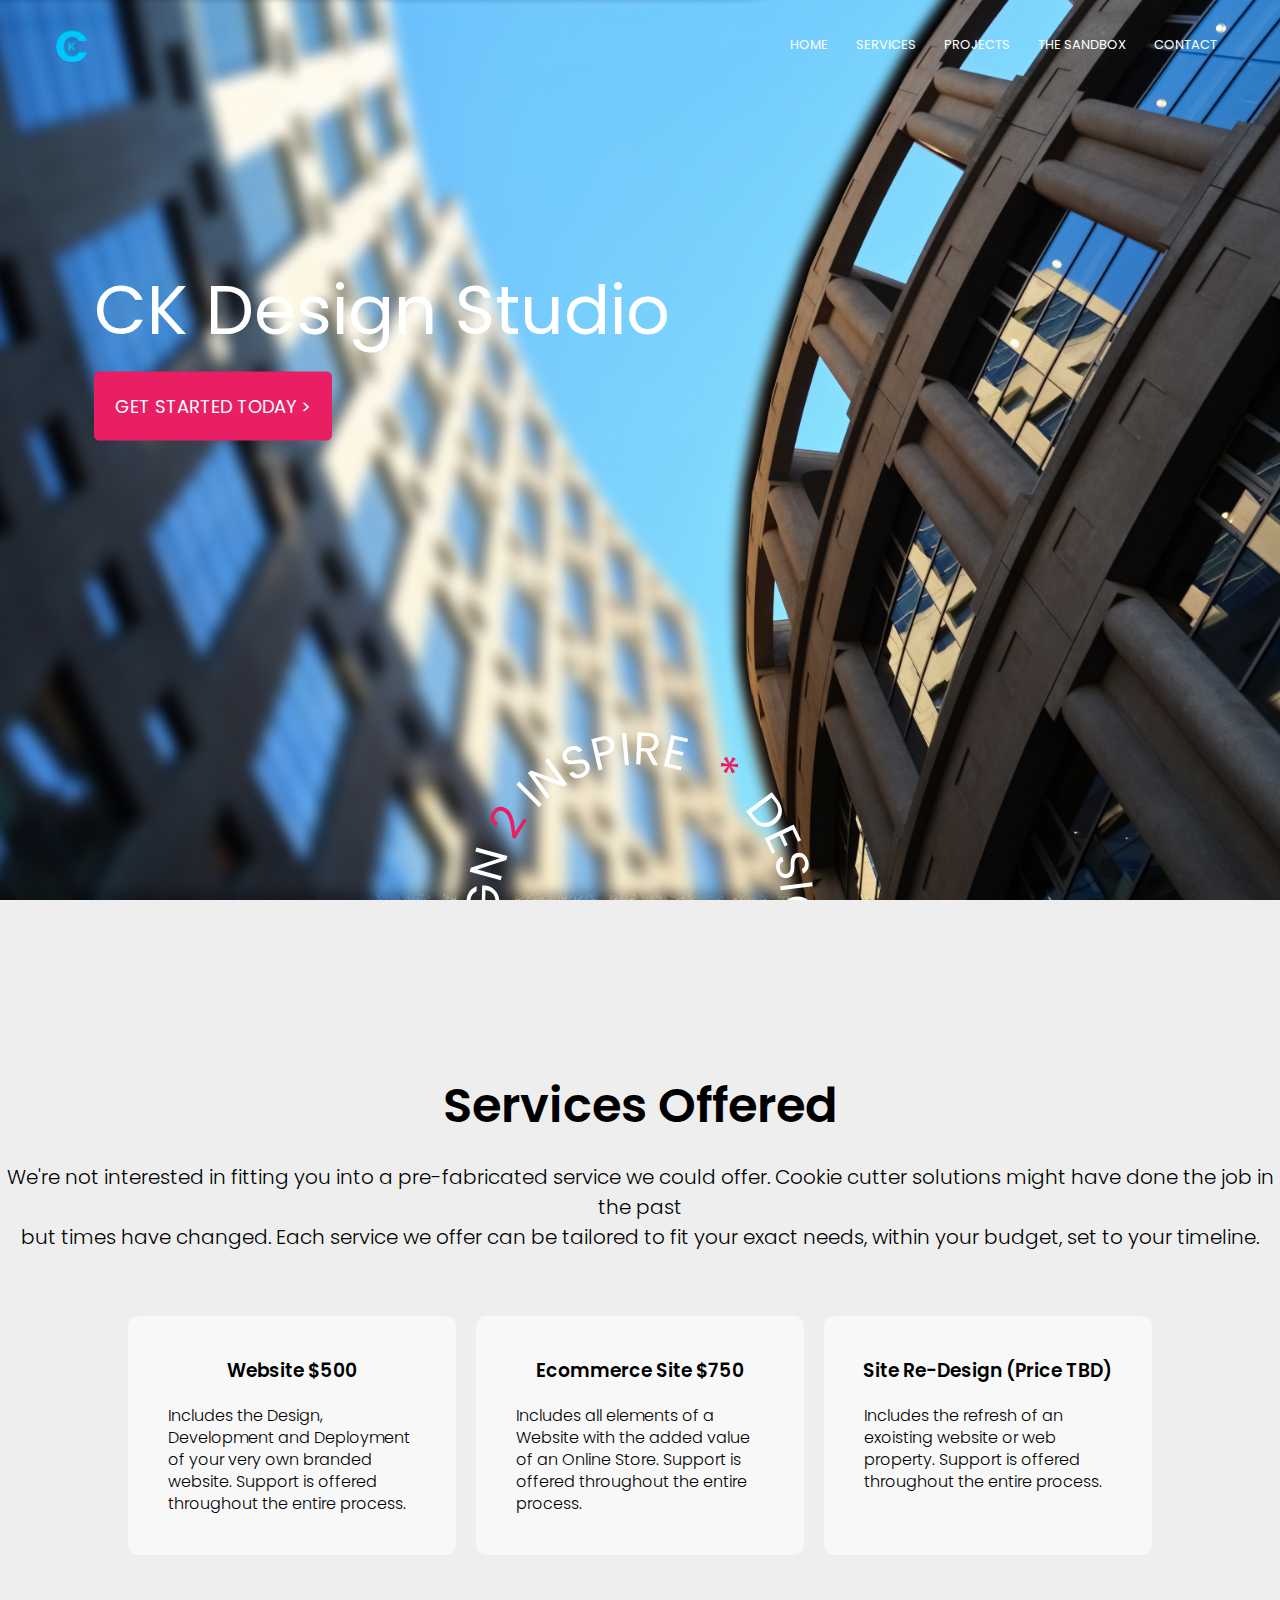
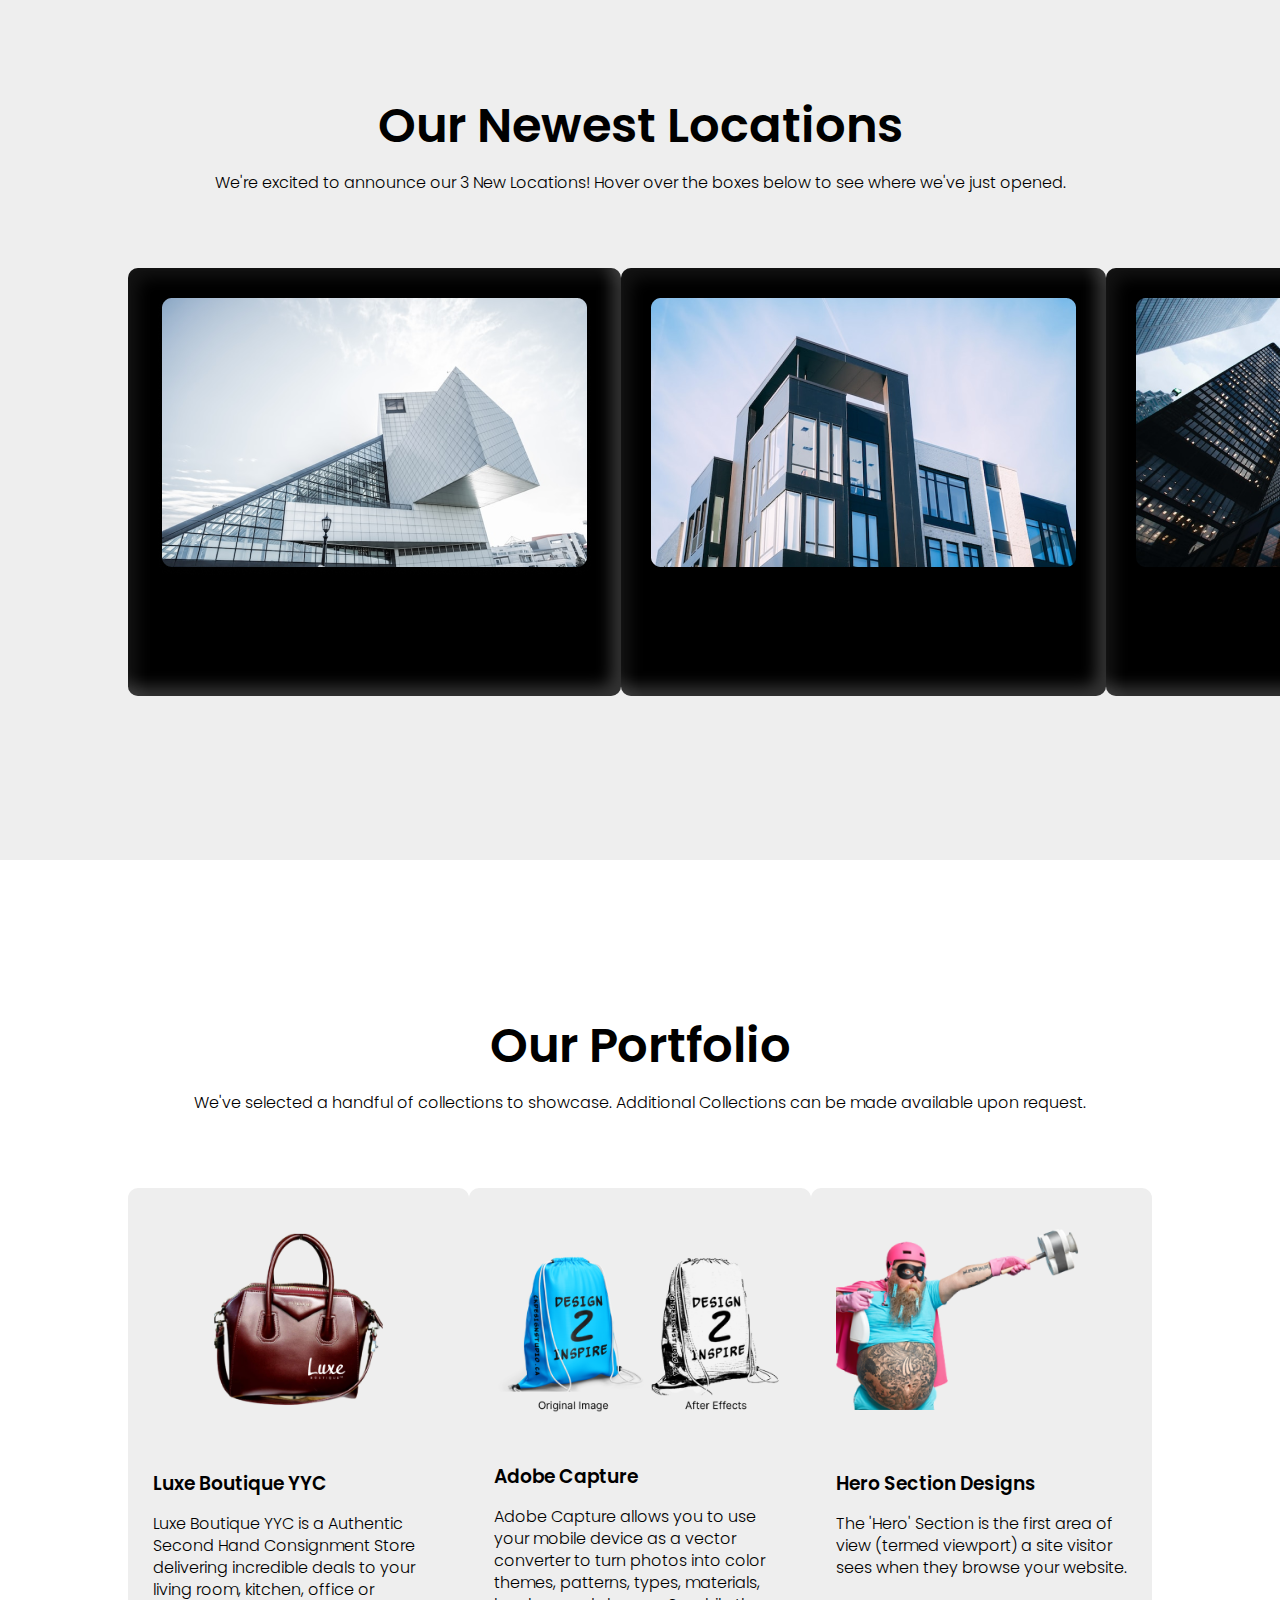
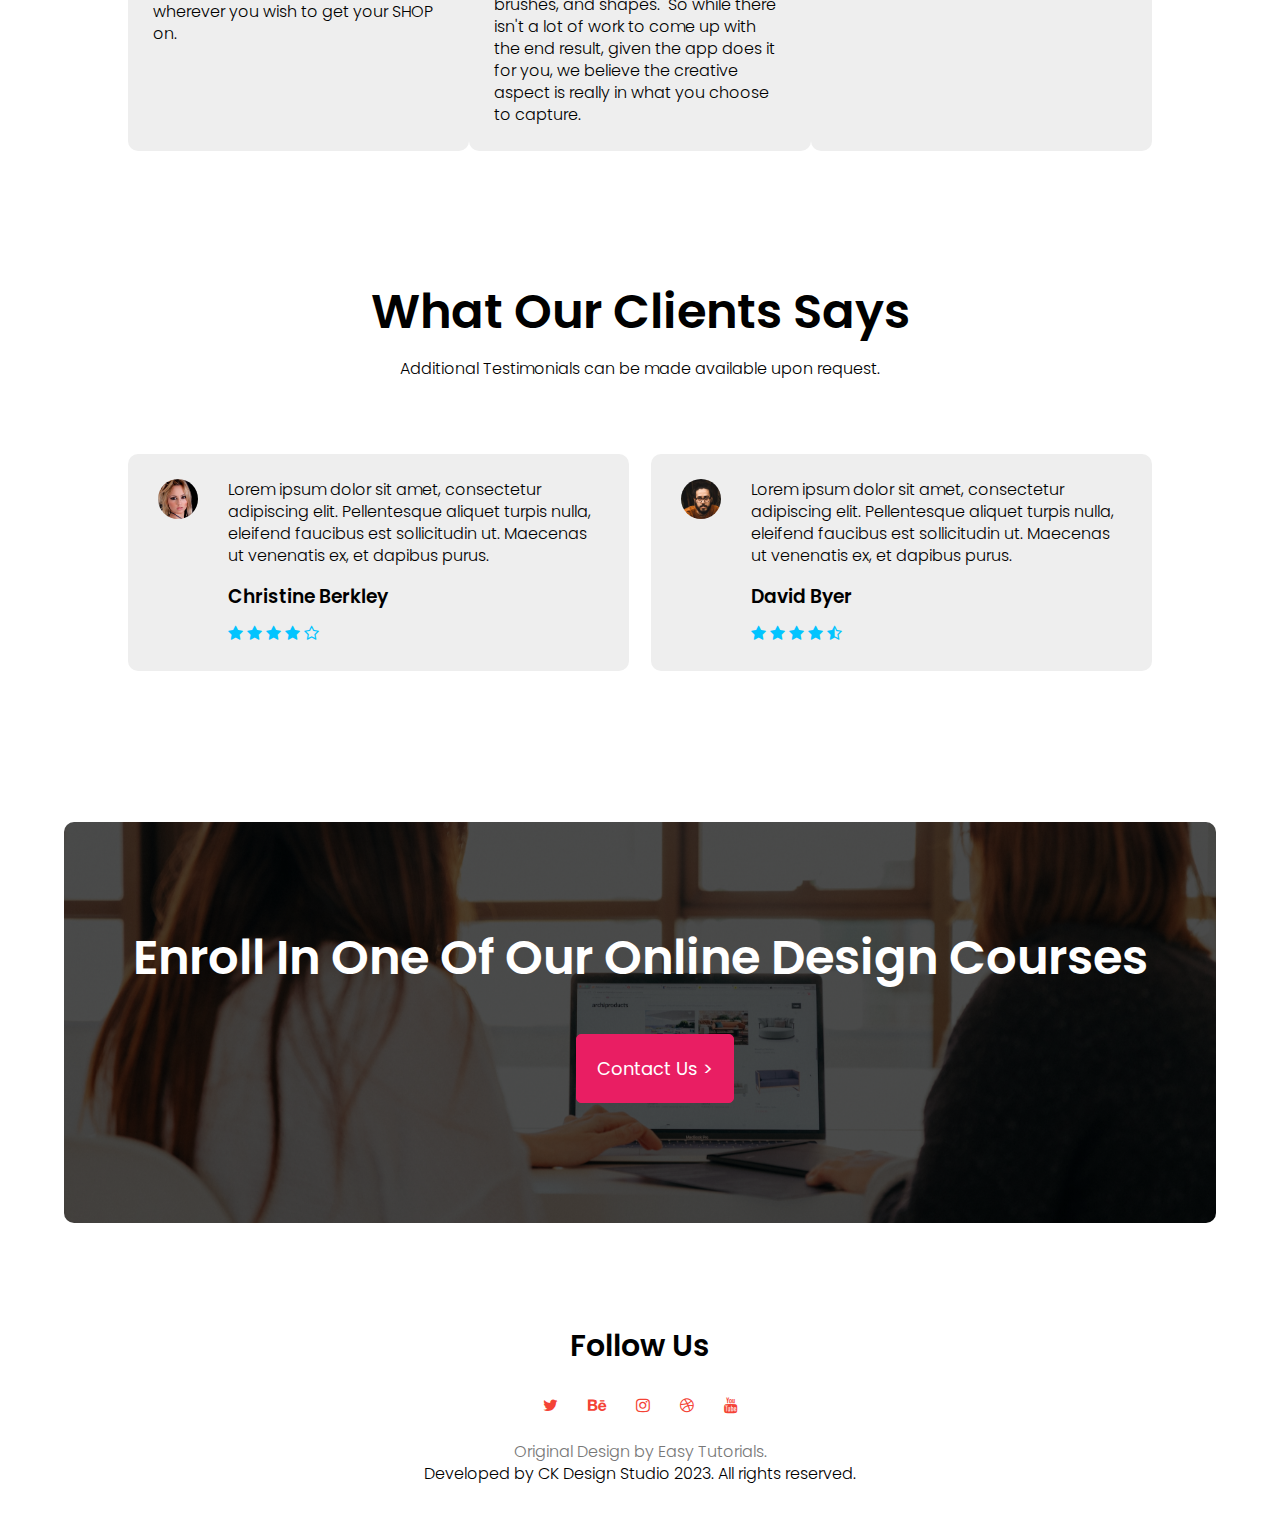
==== index.html @ 7d813d4f "Further spacing issues addressed." ====
﻿<html>
<head>
<meta name="viewport" content="width=device-width, initial-scale=1.0">
<title>Website Design & Development - CK Design Studio</title>
<link rel="stylesheet" href="css/style.css">
<link href="https://fonts.googleapis.com/css?family=Poppins:100,200,300,400,600,700&display=swap" rel="stylesheet">
<link rel="stylesheet" href="https://stackpath.bootstrapcdn.com/font-awesome/4.7.0/css/font-awesome.min.css"> 
</head>
<body>
    <section class="header">

        <nav>
            <a href="index.html"><img src="images/logoblue.png"></a>
            <div class="nav-links" id="navLinks">
                <i class="fa fa-close" onclick="hideMenu()"></i>
                <ul>
                    <li><a href="index.html">HOME</a></li>
                    <li><a href="services.html">SERVICES</a></li>
                    <li><a href="course.html">PROJECTS</a></li>
                    <li><a href="blog.html">THE SANDBOX</a></li>
                    <li><a href="contact.html">CONTACT</a></li>
                </ul>
            </div>
            <i class="fa fa-bars" onclick="showMenu()"></i>
        </nav>

        <div class="text-box">
            <h1>CK Design Studio</h1>
            <a href="services.html" class="hero-btn">GET STARTED TODAY ></a>
        </div>

        <div class="circular-text">
            <img src="images/design2inspire.svg" class="loading">
        </div>
    </section>

    <!---------- course ----------->

    <section class="course">
        <p><h1>Services Offered</h1></p>
        <h4>We're not interested in fitting you into a pre-fabricated service we could offer. Cookie cutter solutions might have done the job in the past<br /> but times have changed.  Each service we offer can be tailored to fit your exact needs, within your budget, set to your timeline.</h4>
            <div class="row">
                <div class="course-col">
                    <h3>Website $500</h3>
                    <p>Includes the Design, Development and Deployment of your very own branded website.  Support is offered throughout the entire process.</p>
                </div>
                <div class="course-col">
                    <h3>Ecommerce Site $750</h3>
                    <p>Includes all elements of a Website with the added value of an Online Store.  Support is offered throughout the entire process.</p>
                </div>
                <div class="course-col">
                    <h3>Site Re-Design (Price TBD)</h3>
                    <p>Includes the refresh of an exoisting website or web property.  Support is offered throughout the entire process.</p>
                </div>
            </div>
</section>

    <!---------- campus ---------->

    <section class="campus">
        <h1>Our Newest Locations</h1>
        <p>We're excited to announce our 3 New Locations! Hover over the boxes below to see where we've just opened.</p>
        <div class="row">
            <div class="campus-col">
                <img src="images/bg_campus.png">
                <h3>Houston</h3>
                <p>Information package available upon request.</p>
            </div>
            <div class="campus-col">
                <img src="images/bg_campus2.png">
                <h3>New York</h3>
                <p>Information package available upon request.</p>
            </div>
            <div class="campus-col">
                <img src="images/bg_campus3.png">
                <h3>Chicago</h3>
                <p>Information package available upon request.</p>
            </div>
        </div>
    </section>

    <!---------- Facilities ---------->

    <section class="facility">
        <h1>Our Portfolio</h1>
        <p>We've selected a handful of collections to showcase. Additional Collections can be made available upon request.</p>
        <div class="row">
            <div class="facility-col">
                <img src="images/luxe_boutique.png">
                <h3>Luxe Boutique YYC</h3>
                <p>​​​​​​​​Luxe Boutique YYC is a Authentic Second Hand Consignment Store delivering incredible deals to your living room, kitchen, office or wherever you wish to get your SHOP on.</p>
            </div>
            <div class="facility-col">
                <img src="images/a_capture.png">
                <h3>Adobe Capture</h3>
                <p>Adobe Capture allows you to use your mobile device as a vector converter to turn photos into color themes, patterns, types, materials, brushes, and shapes.  So while there isn't a lot of work to come up with the end result, given the app does it for you, we believe the creative aspect is really in what you choose to capture.</p>
            </div>
            <div class="facility-col">
                <img src="images/hero_designs.png">
                <h3>Hero Section Designs</h3>
                <p>The 'Hero' Section is the first area of view (termed viewport) a site visitor sees when they browse your website.</p>
            </div>
        </div>
    </section>


    <!---------- testimonials ---------->

    <section class="testimonials">
        <h1>What Our Clients Says</h1>
        <p>Additional Testimonials can be made available upon request.</p>
        <div class="row">
            <div class="testimonial-col">
                <img src="images/user1.jpg">
                <div>
                    <p>Lorem ipsum dolor sit amet, consectetur adipiscing elit. Pellentesque aliquet turpis nulla, eleifend faucibus est sollicitudin ut. Maecenas ut venenatis ex, et dapibus purus.</p>
                    <h3>Christine Berkley</h3>
                    <i class="fa fa-star"></i>
                    <i class="fa fa-star"></i>
                    <i class="fa fa-star"></i>
                    <i class="fa fa-star"></i>
                    <i class="fa fa-star-o"></i>
                </div>
            </div>
            <div class="testimonial-col">
                <img src="images/user2.jpg">
                <div>
                    <p>Lorem ipsum dolor sit amet, consectetur adipiscing elit. Pellentesque aliquet turpis nulla, eleifend faucibus est sollicitudin ut. Maecenas ut venenatis ex, et dapibus purus.</p>
                    <h3>David Byer</h3>
                    <i class="fa fa-star"></i>
                    <i class="fa fa-star"></i>
                    <i class="fa fa-star"></i>
                    <i class="fa fa-star"></i>
                    <i class="fa fa-star-half-o"></i>
                </div>
            </div>

        </div>
    </section>

    <!------ Call To Action ------>

    <section class="cta">

        <h1>Enroll In One Of Our Online Design Courses</h1>
        <a href="contact.html" class="hero-btn">Contact Us ></a>

    </section>

    <!-------- footer ---------->

    <section class="footer">
        <h3>Follow Us</h3>        
        <div class="icons">
            <a href="https://twitter.com/CKDesignStudio1"<i class="fa fa-twitter"></i></a>
            <a href="https://www.behance.net/ckdesignstudio"<i class="fa fa-behance"></i></a>
            <a href="https://www.instagram.com/ckdesignstudio6/"<i class="fa fa-instagram"></i></a>
            <a href="https://dribbble.com/ckdesignstudio"<i class="fa fa-dribbble"></i></a>
            <a href="https://www.youtube.com/channel/UCMlxFT2pnmruLQmcMQd4_GA"<i class="fa fa-youtube"></i></a>
        </div>
        <p><a href="https://www.youtube.com/c/EasyTutorialsVideo?sub_confirmation=1" class="footer-link">Original Design by Easy Tutorials.</a><br />Developed by CK Design Studio 2023.  All rights reserved.</p>
    </section>


    <!----JavaScript for toggle menu---->
    <script>
        var navLinks = document.getElementById("navLinks");

        function showMenu() {
            navLinks.style.right = "0";
        }

        function hideMenu() {
            navLinks.style.right = "-200px";
        }
    </script>

</body>
</html>
---- css/style.css ----
* {
    margin: 0;
    padding: 0;
    font-family: 'Poppins', sans-serif;\
}
.header {
    min-height: 100vh;
    width: 100%;
    background-image: url(../images/bg_home.png);
    background-position: center;
    background-size: cover;
    position: relative;
    overflow: hidden;
}


nav {
    display: flex;
    padding: 2% 4%;
    justify-content: space-between;
    align-items: center;
}
    nav img {
        width: 135px;
        cursor: pointer;
    }


.nav-links {
    flex: 1;
    text-align: right;
}
    .nav-links ul li {
        list-style: none;
        display: inline-block;
        padding: 8px 12px;
        position: relative;
        
    }
        .nav-links ul li a {
            color: #fff;
            text-decoration: none;
            font-size: 13px;
            
        }
        .nav-links ul li::after {
            content: '';
            width: 0%;
            height: 2px;
            background: #e91e63;
            display: block;
            margin: auto;
            transition: .5s;
            
        }

.nav-links ul li:hover::after{
    width: 100%;
}
nav .fa{
    display: none;
}

.text-box {
    width: 90%;
    color: #fff;
    position: absolute;
    top: 40%;
    left: 50%;
    transform: translate(-50%, -50%);
    text-align: left;
}
    .text-box h1 {
        font-size: 68px;
        margin: 0 0 10px 30px;
        font-weight: 400;
    }
.text-box p{
    margin: 20px 0 20px;
    font-size: 14px;
    color: #fff;
}
.circular-text {
    width: 60%;
    position: absolute;
    top: 100%;
    left: 50%;
    transform: translate(-50%, -50%);
    text-align: center;
    
}
    .circular-text .loading {
        width: 50%;
        height: auto;
        animation: rotate 3s infinite linear;
        animation-duration: 12s;
    }
@keyframes rotate {
    from {
        transform: rotate(0deg);
    }

    to {
        transform: rotate(359deg);
    }
}
.hero-btn {
    display: inline-block;
    text-decoration: none;
    color: #fff;
    border: 1px solid #e91e63;
    padding: 20px 20px;
    font-size: 18px;
    background: #e91e63;
    border-radius: 5px;
    position: relative;
    cursor: pointer;
    transition: 1s;
    margin: 0 0 20px 30px;
}

    .hero-btn:hover {
        border: 1px solid #fff;
        background: transparent;
    }


@media(max-width: 700px){
    .nav-links ul li
    {
        display: block;
    }
    .nav-links {
        position: absolute;
        background: #e91e63;
        height: 100vh;
        width: 200px;
        top: 0;
        right: -200px;
        text-align: left;
        transition: 0.5s;
        z-index: 3;
    }
    .nav-links ul{
        padding: 30px;
    }
    nav .fa{
        display: block;
        color: #fff;
        margin: 20px;
        font-size: 22px;
        cursor: pointer; 
    }
    .text-box{
        width: 80%;
    }
    .text-box h1 {
        font-size: 32px;
        margin: 0 0 20px 0;
    }
    .hero-btn {
        padding: 15px 15px;
        font-size: 14px;
        margin: 0 0 0 0;
    }
    .circular-text {
        width: 100%;
        position: absolute;
        top: 100%;
        left: 50%;
        transform: translate(-50%, -50%);
        text-align: center;
    }

        .circular-text .loading {
            width: 80%;
            height: auto;
            animation: rotate 3s infinite linear;
            animation-duration: 12s;
        }
}



/*---------- projects --------*/

.course {
    width: 100%;
    margin: auto;
    text-align: center;
    padding-top: 150px;
    padding-bottom: 10px;
    background: #eeeeee;
}
h1{
    font-size: 48px;
    font-weight: 600;
}
h4 {
    font-size: 20px;
    font-weight: 300;
}

p{
    font-size: 16px;
    font-weight: 300;
    line-height: 22px;
    padding: 10px;
}
.row{
    margin: 5% 10% 5% 10%;
    display: flex;
    justify-content: space-between;  
}

.course-col {
    flex-basis: 32%;
    background-image: url(../images/bg_courses.png);
    border-radius: 10px;
    margin-bottom: 5%;
    padding: 30px;
    box-sizing: border-box;
    /*box-shadow: inset -10px -10px 15px rgba(255, 255, 255, 0.70), inset 10px 10px 15px rgba(70, 70, 70, 0.25);*/
    transition: .50s;
    text-align: left;
}
h3 {
    text-align: center;
    font-weight: 600;
    margin: 10px 0;
}
.course-col:hover {
    background-image: url(../images/bg_courses2.png);
    box-shadow: inset -10px -10px 15px rgba(255, 255, 255, 0.90), inset 10px 10px 15px rgba(70, 70, 70, 0.50);
}

@media (max-width:700px){
    .row{
        flex-direction: column;
    }
    h1 {
        font-size: 28px;
    }

    h4 {
        font-size: 16px;
        margin: 20px 30px 30px 30px;
        text-align: left;

    }
    p {
        font-size: 14px;
        padding: 10px;
    }

    .row {
        margin: 5% 5% 5% 5%;
    }
} 

/*---------------- campus ----------------*/

.campus {
    width: 100%;
    margin: auto;
    text-align: center;
    padding-top: 10px;
    padding-bottom: 50px;
    background: #eeeeee;
}
.campus-col {
    flex-basis: 30%;
    background-image: url(../images/bg_black.png);
    border-radius: 10px;
    margin-bottom: 50px;
    padding: 30px;
    box-sizing: border-box;
    box-shadow: inset -10px -10px 15px rgba(255, 255, 255, 0.20), inset 10px 10px 15px rgba(70, 70, 70, 0.25);
    transition: .50s;
    text-align: left;
}
    .campus-col:hover {
        background-image: url(../images/bg_campushover.png);
        box-shadow: inset -10px -10px 15px rgba(255, 255, 255, 0.90), inset 10px 10px 15px rgba(70, 70, 70, 0.50);
    }
/*@media(max-width:700px) {
    .campus-col img {
        margin-left: 0px;
        margin-right: 15px;
    }
}*/
/*-------------- Facilities ----------------*/

.facility{
    width: 100%;
    margin: auto;
    text-align: center;
    padding-top: 150px;
}
.facility-col {
    flex-basis: 29%;
    border-radius: 10px;
    margin-bottom: 5%;
    text-align: left;
    background: #eeeeee;
    padding: 25px;
    cursor: pointer;
}
    .facility-col:hover {
        background-image: url(../images/bg_facilityhover.png);
        box-shadow: inset -10px -10px 15px rgba(70, 70, 70, 0.10), inset 10px 10px 15px rgba(70, 70, 70, 0.50);
    }
.facility-col img{
    width: 100%;
    border-radius: 10px;
}
.facility-col p{
    padding: 0;
}
.facility-col h3{
    margin-top: 16px;
    margin-bottom: 15px;
    text-align: left;
}

/*---------------- testimonials ------------------*/

.testimonials{
    width: 100%;
    margin: auto;
    padding-top: 10px;
    text-align: center;
}

.testimonial-col {
    flex-basis: 44%;
    border-radius: 10px;
    margin-bottom: 5%;
    text-align: left;
    background: #eeeeee;
    padding: 25px;
    cursor: pointer;
    display: flex;
}
.testimonial-col:hover {
    background-image: url(../images/bg_courses2.png);
    box-shadow: inset -10px -10px 15px rgba(70, 70, 70, 0.10), inset 10px 10px 15px rgba(70, 70, 70, 0.50);
}
.testimonial-col img{
    height: 40px;
    margin-left: 5px;
    margin-right: 30px;
    border-radius: 50%;
}
.testimonial-col p{
    padding: 0;
}
.testimonial-col h3{
    margin-top: 15px;
    text-align: left;
}
    .testimonial-col .fa {
        color: #01C4FF;
    }

@media(max-width:700px){
    .testimonial-col img{
        margin-left: 0px;
        margin-right: 15px;
    }
}

/*-------- Call To Action ----------*/


.cta{
    margin: 100px auto;
    width: 90%;
    background-image: linear-gradient(rgba(0,0,0,0.7),rgba(0,0,0,0.7)),url(../images/banner2.jpg);
    background-position: center;
    background-size: cover;
    border-radius: 10px;
    text-align: center;
    padding: 100px 0;
}
.cta h1{
    color: #fff;
    margin-bottom: 40px; 
    padding: 0; 
}

@media(max-width:700px){
    .cta h1{
        font-size: 24px;
    }
}

.cta-btn {
    display: inline-block;
    text-decoration: none;
    color: #fff;
    border: 1px solid #e91e63;
    padding: 20px 40px;
    font-size: 16px;
    background: #e91e63;
    border-radius: 5px;
    position: relative;
    cursor: pointer;
    transition: 1s;
}

    .cta-btn:hover {
        border: 1px solid #fff;
        background: transparent;
    }

/*--------------Footer---------------*/

.footer {
    width: 100%;
    text-align: center;
    padding-bottom: 40px;
}
    .footer h3 {
        margin-bottom: 10px;
        margin-top: 20px;
        font-weight: 600;
        font-size: 30px;
    }
    .footer p a {
        text-decoration: none;
    }

.icons .fa{
    color: #f44336;
    margin: 0 13px;
    cursor: pointer;
    padding: 18px 0;
    text-decoration: none;
}
.fa-heart-o{
    color: #f44336;
}

@media(max-width:700px) {
    .footer {
        width: 90%;
        padding: 20px;
    }
}


/*--------------- About Us Page --------------*/


.sub-header {
    height: 100vh;
    width: 100%;
    background-image: url(../images/bg_innerpages.png);
    background-position: center;
    background-size: cover;
    text-align: center;
    position: relative;
    overflow: hidden;
    color: #fff;
}


.sub-header h1 {
    margin-top: 35vh;
   
}
.about-us {
    width: 80%;
    margin: auto;
    padding-top: 80px;
    padding-bottom: 50px;
}

.about-col {
    flex-basis: 48%;
    padding: 30px 2px;
}
.about-col h1{
    padding-top: 0;
}
.about-col p{
    padding: 15px 0 25px;
}

.hero-btn.red-btn{
    border: 1px solid #f44336;
    background: transparent;
    color: #f44336;
}
.hero-btn.red-btn:hover{
    border: 1px solid #f44336;
    background: #f44336;
    color: #fff;
}
.hero-btn.red-btn::after{
    background: #f44336;
}
.hero-btn.red-btn::before{
    background: #f44336;
}
.content-image{
    flex-basis: 50%;
}
.about-col img{
    width: 100%;
}

/*---------- Blog Page -------------*/

.blog-content {
    width: 80%;
    margin: auto;
    padding: 60px 0;
    background: #eeeeee;
}
.blog-left {
    flex-basis: 65%;
}
.blog-right{
    flex-basis: 32%;
}
.blog-left img{
    width: 100%;
}
.blog-left h2{
    color: #222;
    font-weight: 600;
    margin: 30px 0;
}
.blog-left p{
    color: #999;
    padding: 0;
}

.blog-right h3{
    background: #f44336;
    color: #fff;
    padding: 7px 0;
    font-size: 16px;
    margin-bottom: 20px;
}
.blog-right div{
    display: flex;
    align-items: center;
    justify-content: space-between;
    color: #555;
    padding: 8px;
    box-sizing: border-box;
}

.comment-box{
    border: 1px solid #ccc;
    margin: 50px 0;
    padding: 10px 20px;
}

.comment-box h3{
    text-align: left;
}
.comment-form input, .comment-form textarea{
    width: 100%;
    padding: 10px;
    margin: 15px 0;
    box-sizing: border-box;
    border: none;
    outline: none;
    background: #f0f0f0;
}
.comment-form button{
    margin: 10px 0;
}


@media (max-width:700px){
    
    .sub-header h1{
        font-size: 32px;
    }
} 


/*------- Contact Us Page ------------*/

.location{
    width: 80%;
    margin: auto;
    padding: 80px 0;
}
    .location iframe {
        width: 100%;
    }

.contact-us {
    width: 80%;
    margin: auto;
}
.contact-col{
    flex-basis: 48%;
    margin-bottom: 30px;
}

.contact-col div{
    display: flex;
    align-items: center;
    margin-bottom: 40px;
}

.contact-col div .fa{
    font-size: 28px;
    color: #f44336;
    margin: 10px;
    margin-right: 30px;
}
    
.contact-col div p{
    padding: 0;
}
.contact-col div h5{
    font-size: 20px;
    margin-bottom: 5px;
    color: #555;
    font-weight: 400;
    
}
.contact-col input, .contact-col textarea{
    width: 100%;
    padding: 15px;
    margin-bottom: 17px;
    outline: none;
    border: 1px solid #ccc;
}

.footer-link{
    text-decoration: none;
    color: #777;
}

@media (max-width:700px) {

    .contact-us {
        width: 90%;
    }
        .contact-col div h5{
        font-size: 15px;
    }

}
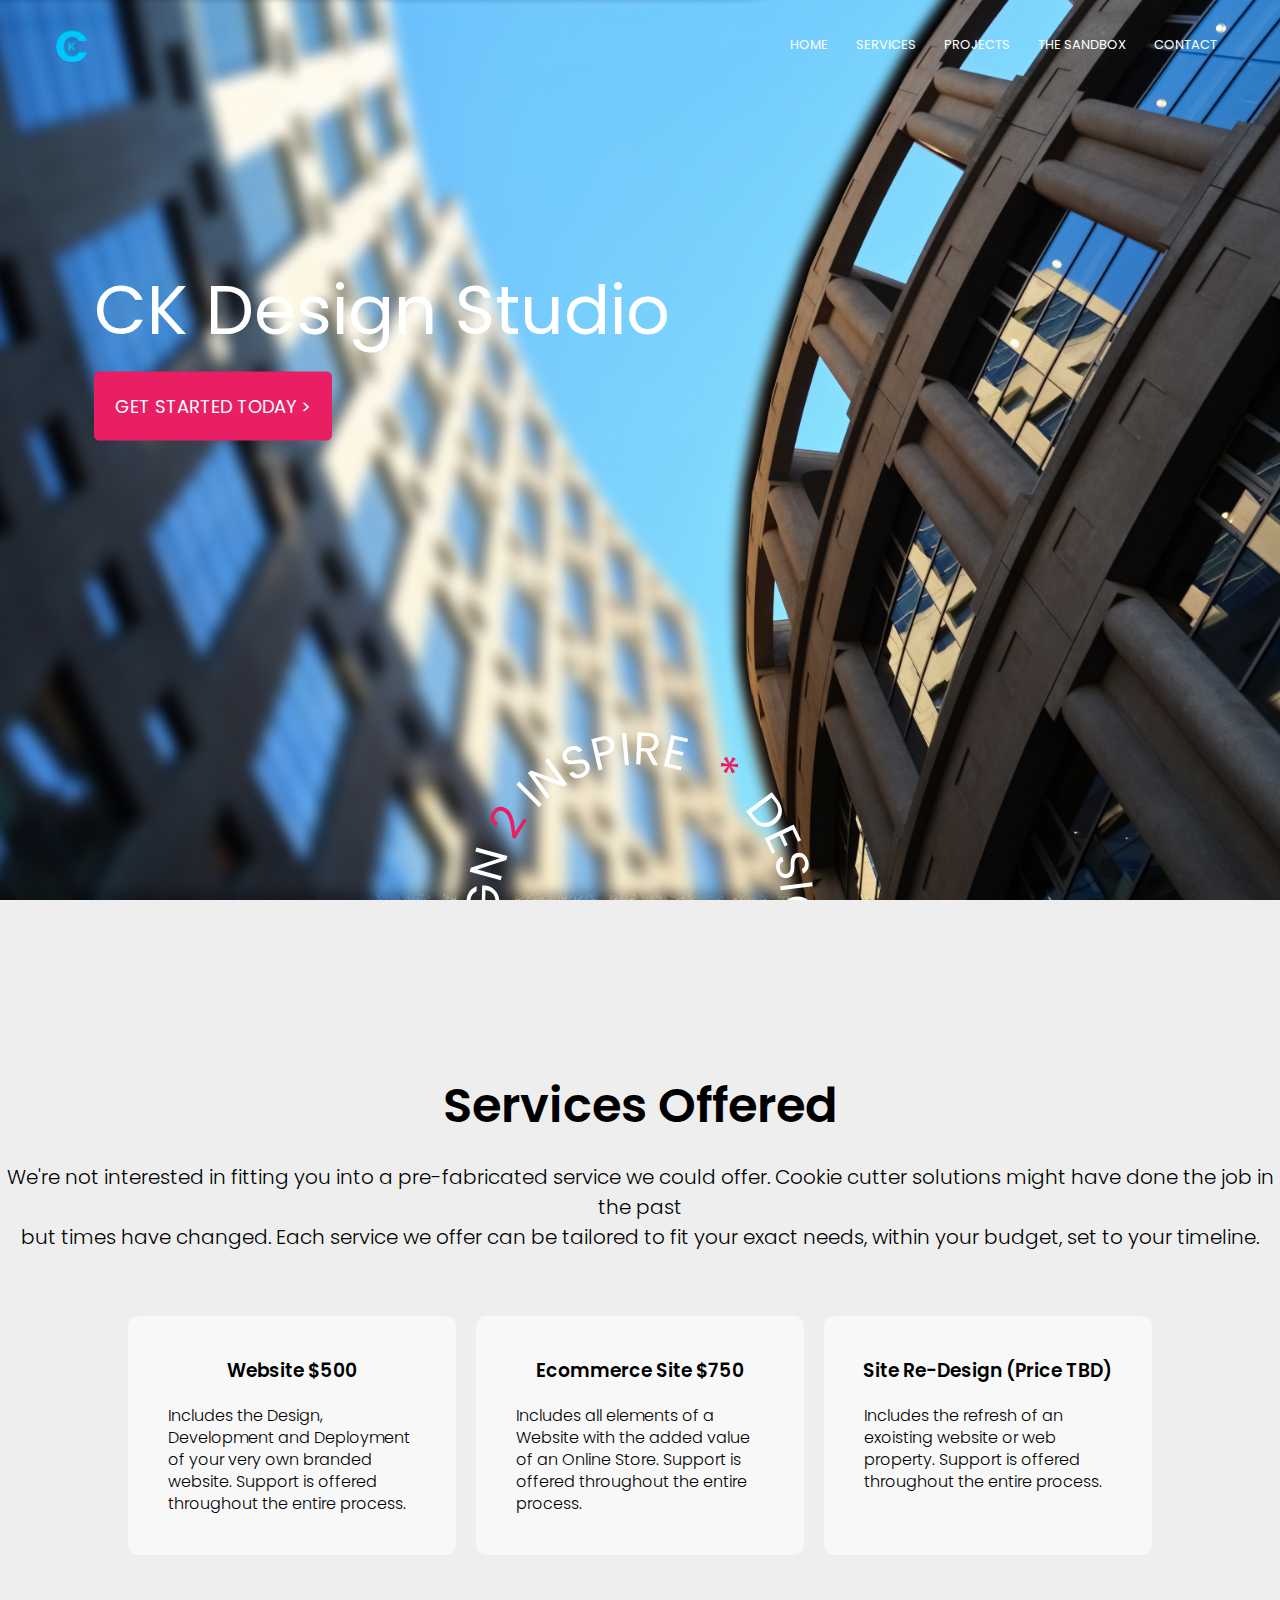
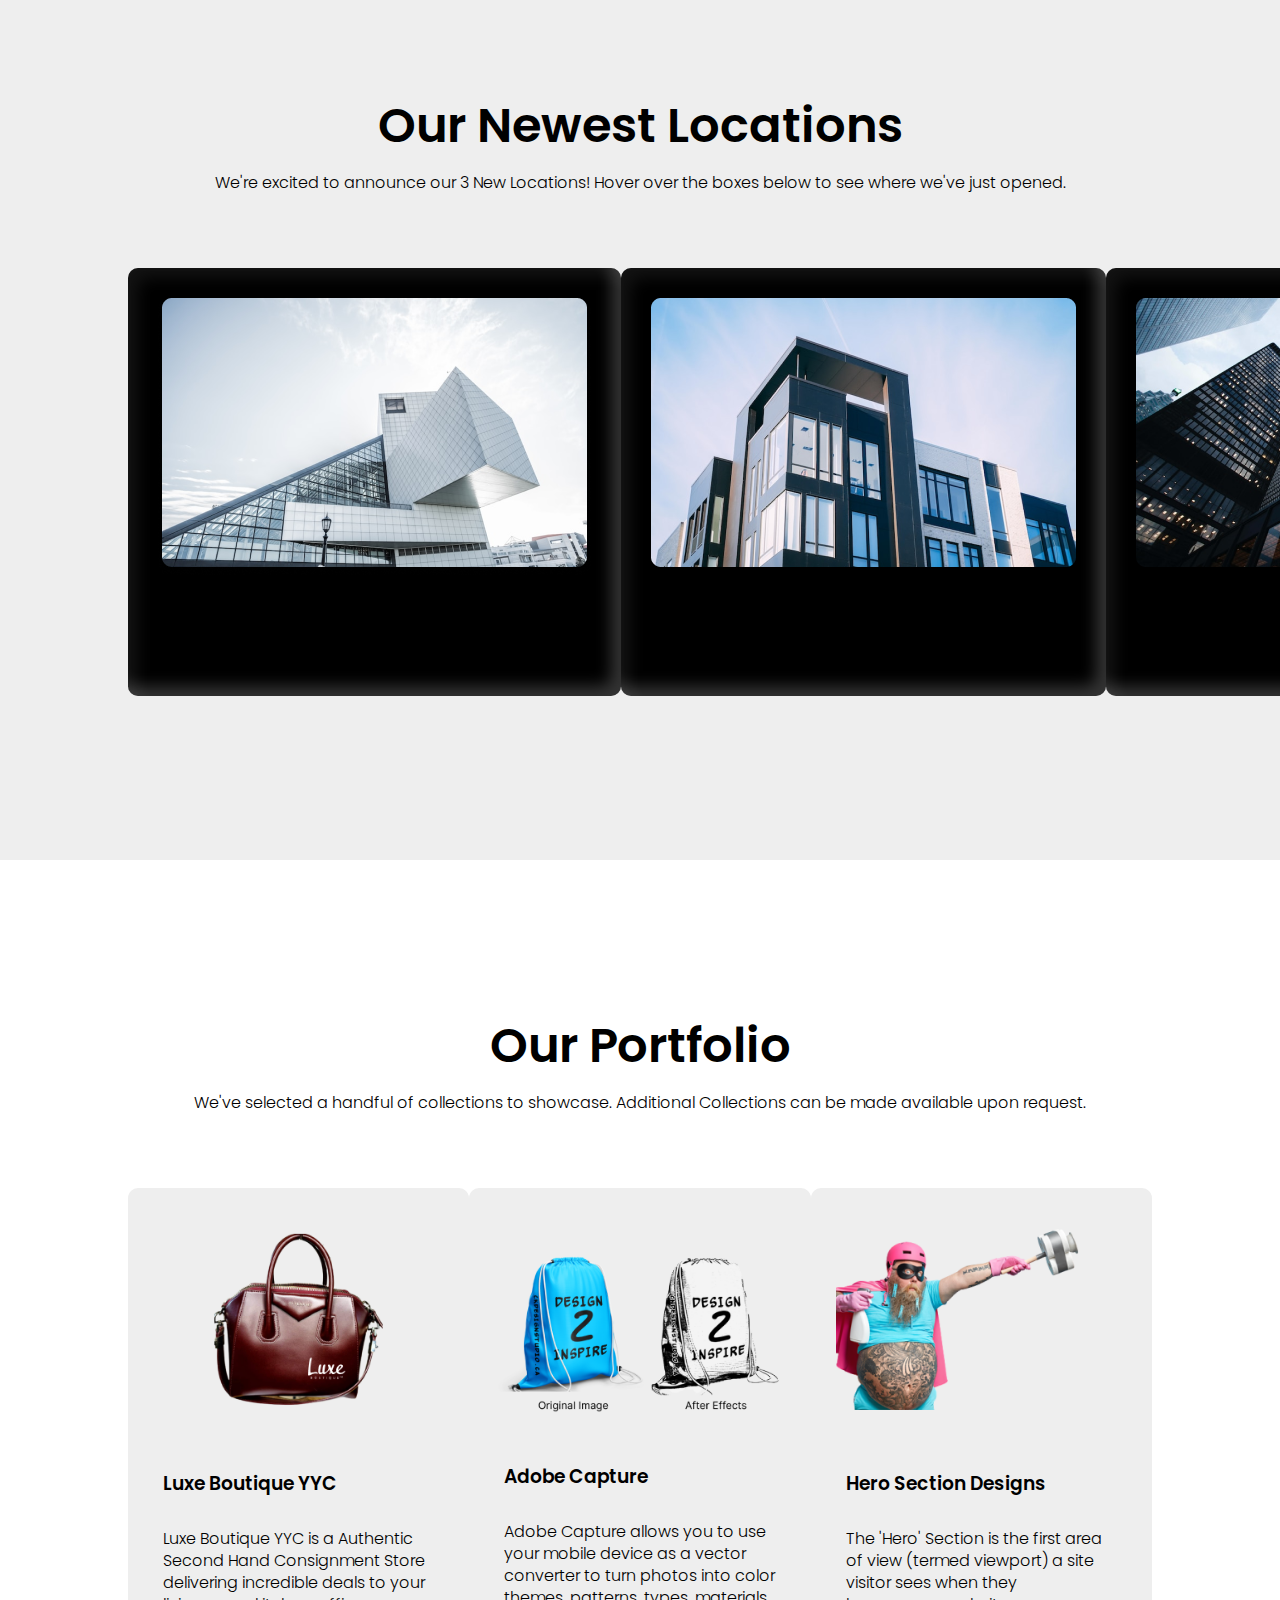
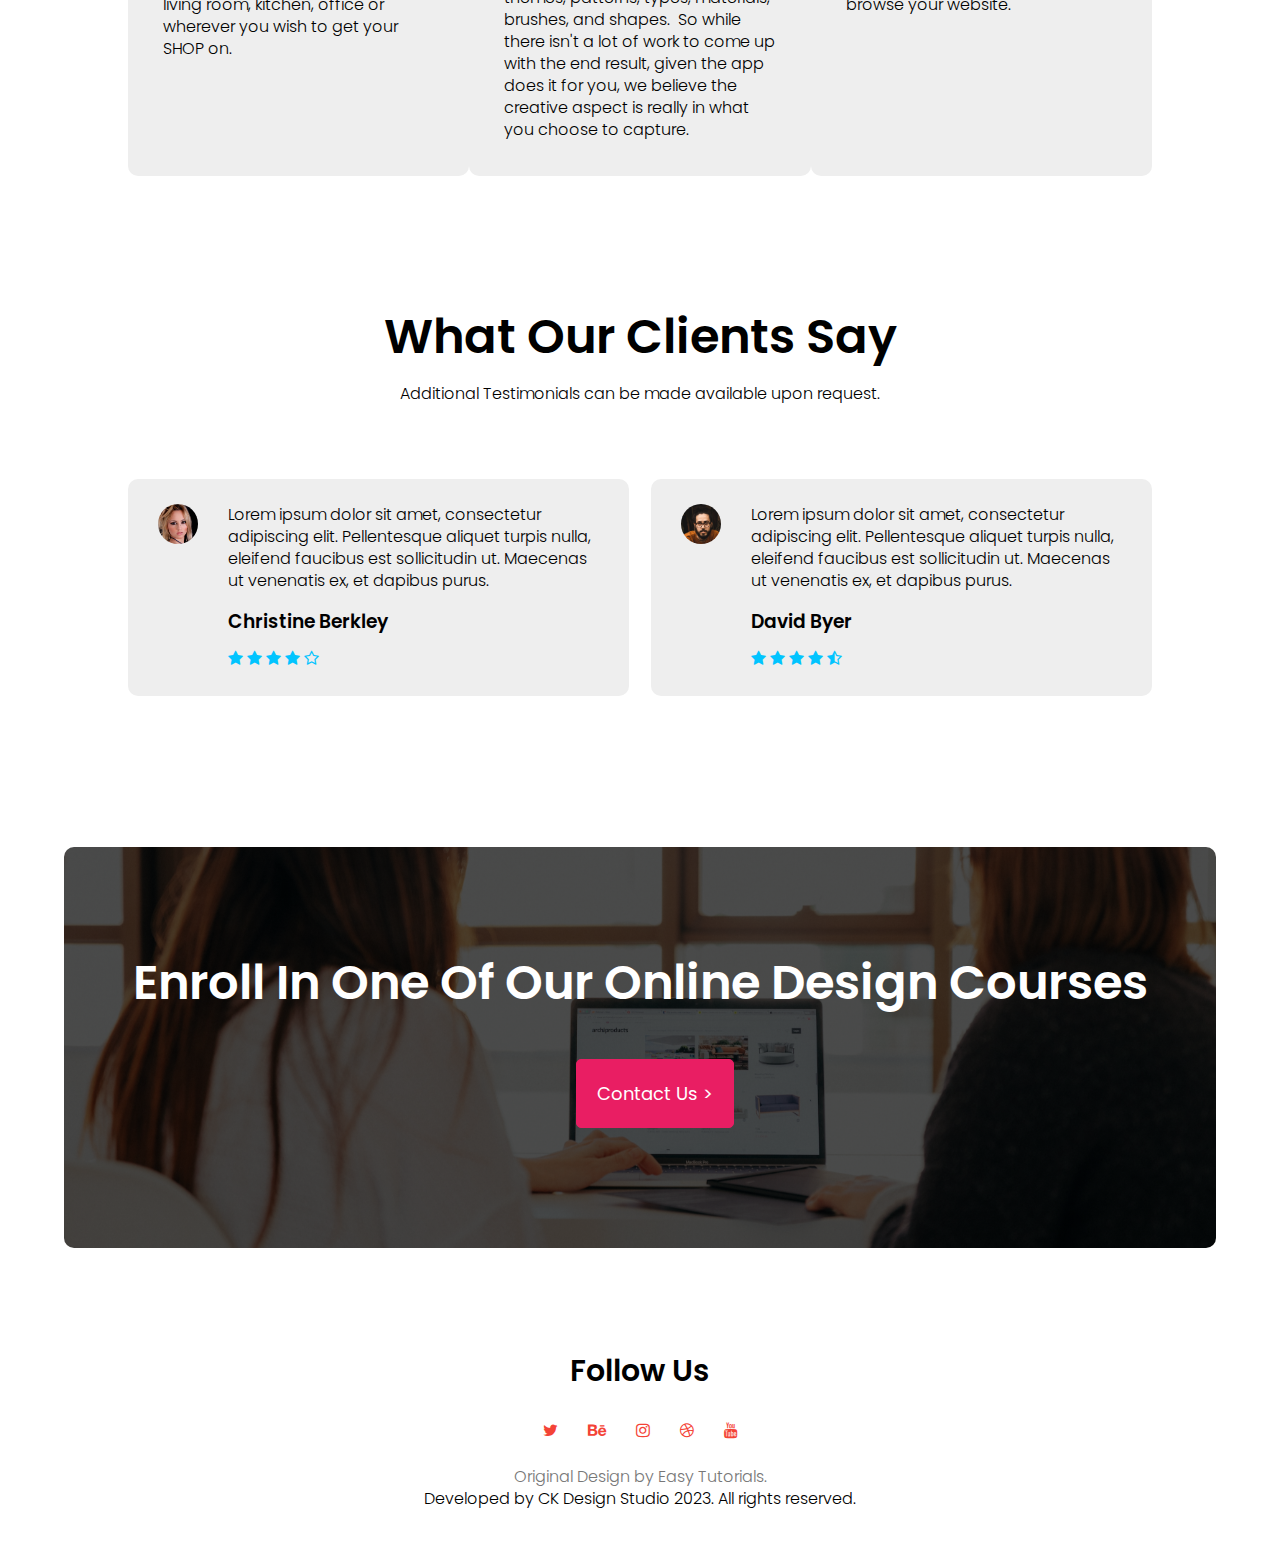
==== commit 2f8eb6b1: "More Spacing issues" ====
--- a/index.html
+++ b/index.html
@@ -107,7 +107,7 @@
     <!---------- testimonials ---------->
 
     <section class="testimonials">
-        <h1>What Our Clients Says</h1>
+        <h1>What Our Clients Say</h1>
         <p>Additional Testimonials can be made available upon request.</p>
         <div class="row">
             <div class="testimonial-col">
--- a/css/style.css
+++ b/css/style.css
@@ -315,12 +315,13 @@
     border-radius: 10px;
 }
 .facility-col p{
-    padding: 0;
+    padding: 10px;
 }
 .facility-col h3{
-    margin-top: 16px;
-    margin-bottom: 15px;
-    text-align: left;
+    margin-top: 6px;
+    /*margin-bottom: 5px;*/
+    text-align: left;
+    padding: 10px;
 }
 
 /*---------------- testimonials ------------------*/
@@ -391,7 +392,8 @@
 
 @media(max-width:700px){
     .cta h1{
-        font-size: 24px;
+        font-size: 20px;
+        padding: 5px;
     }
 }
 
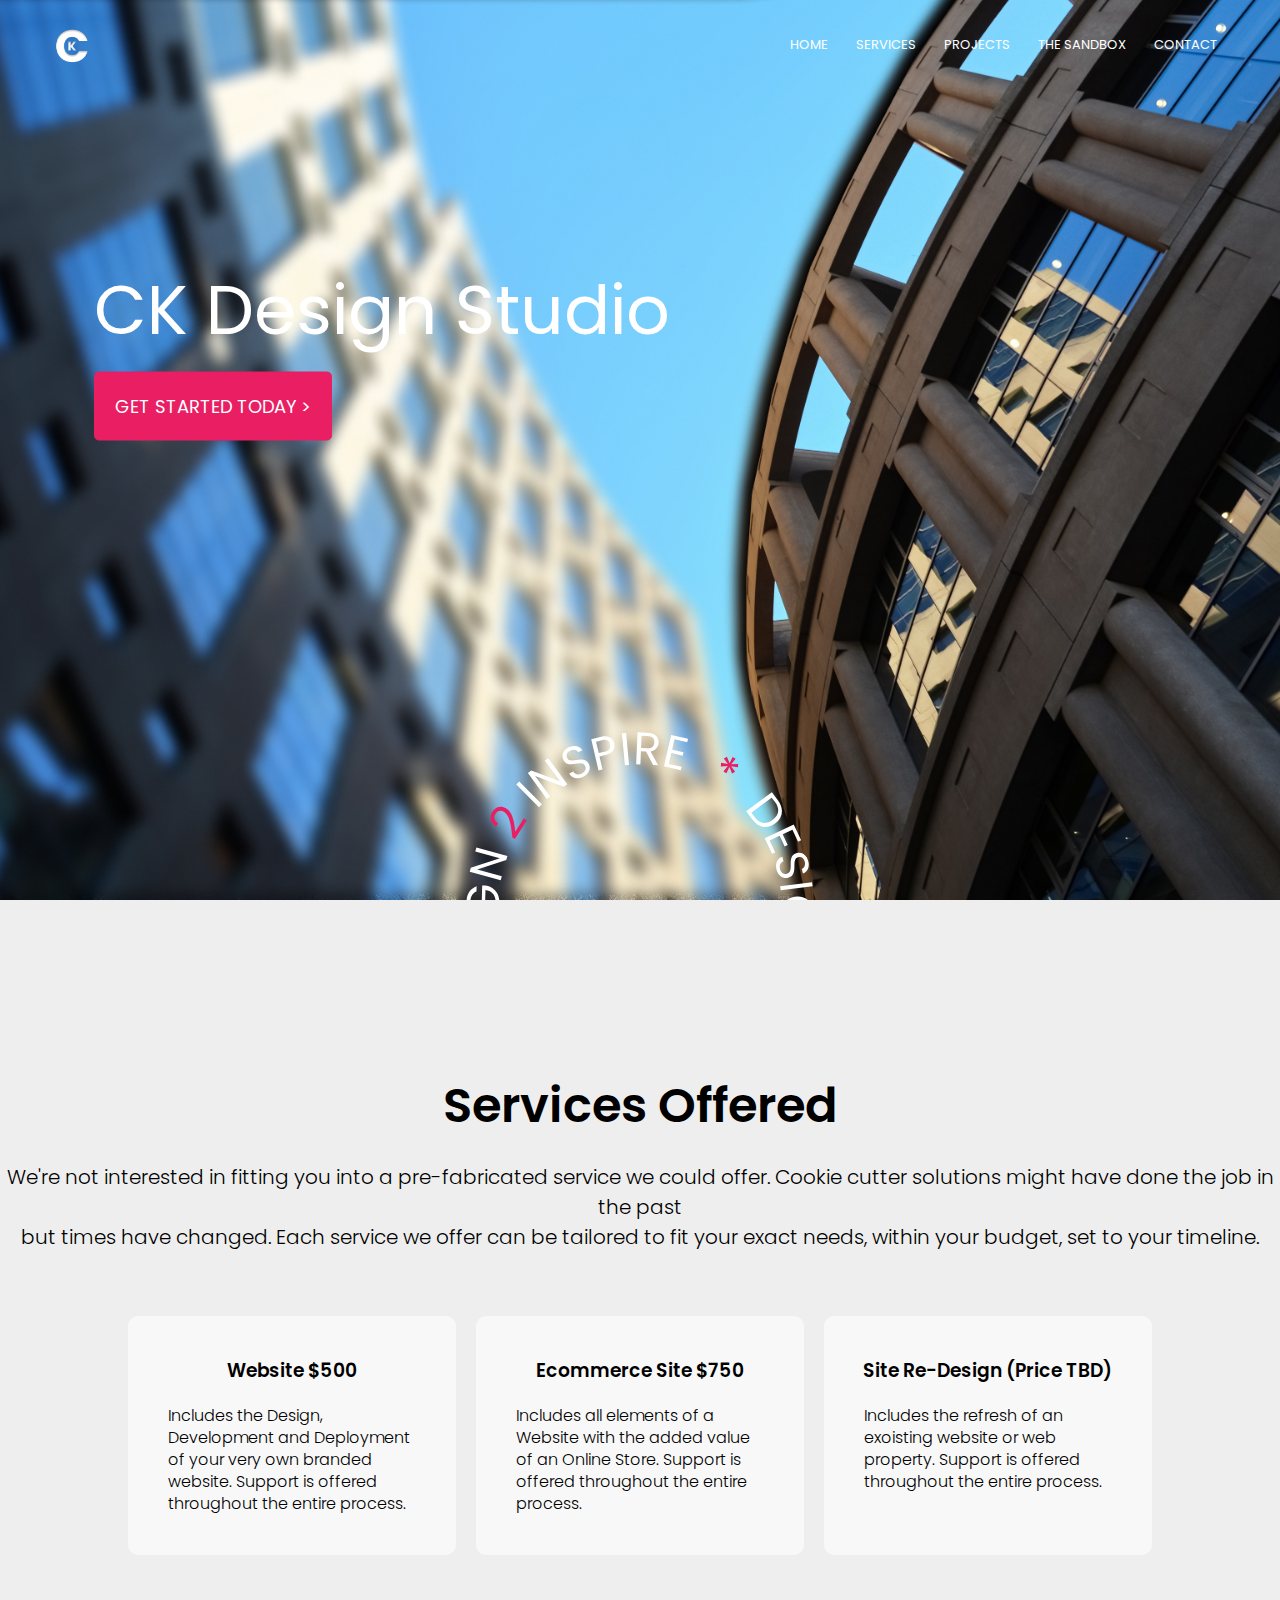
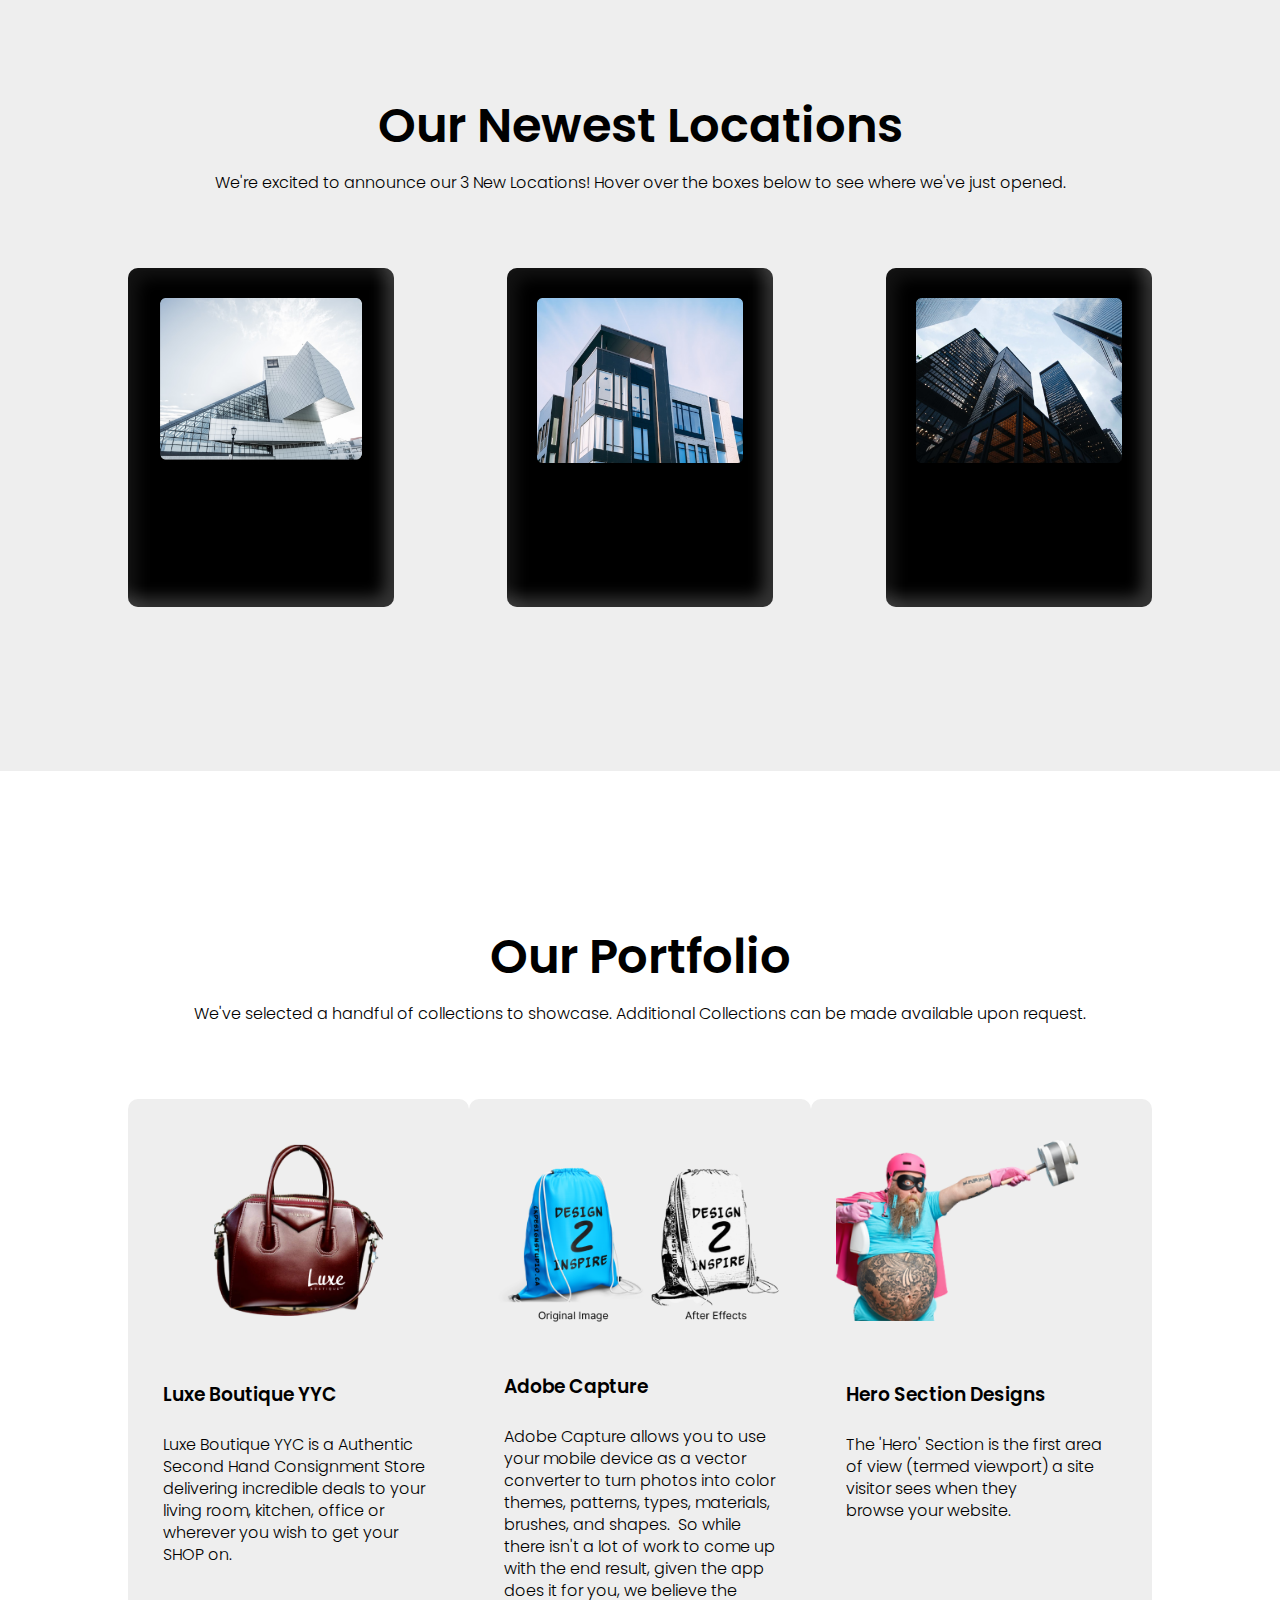
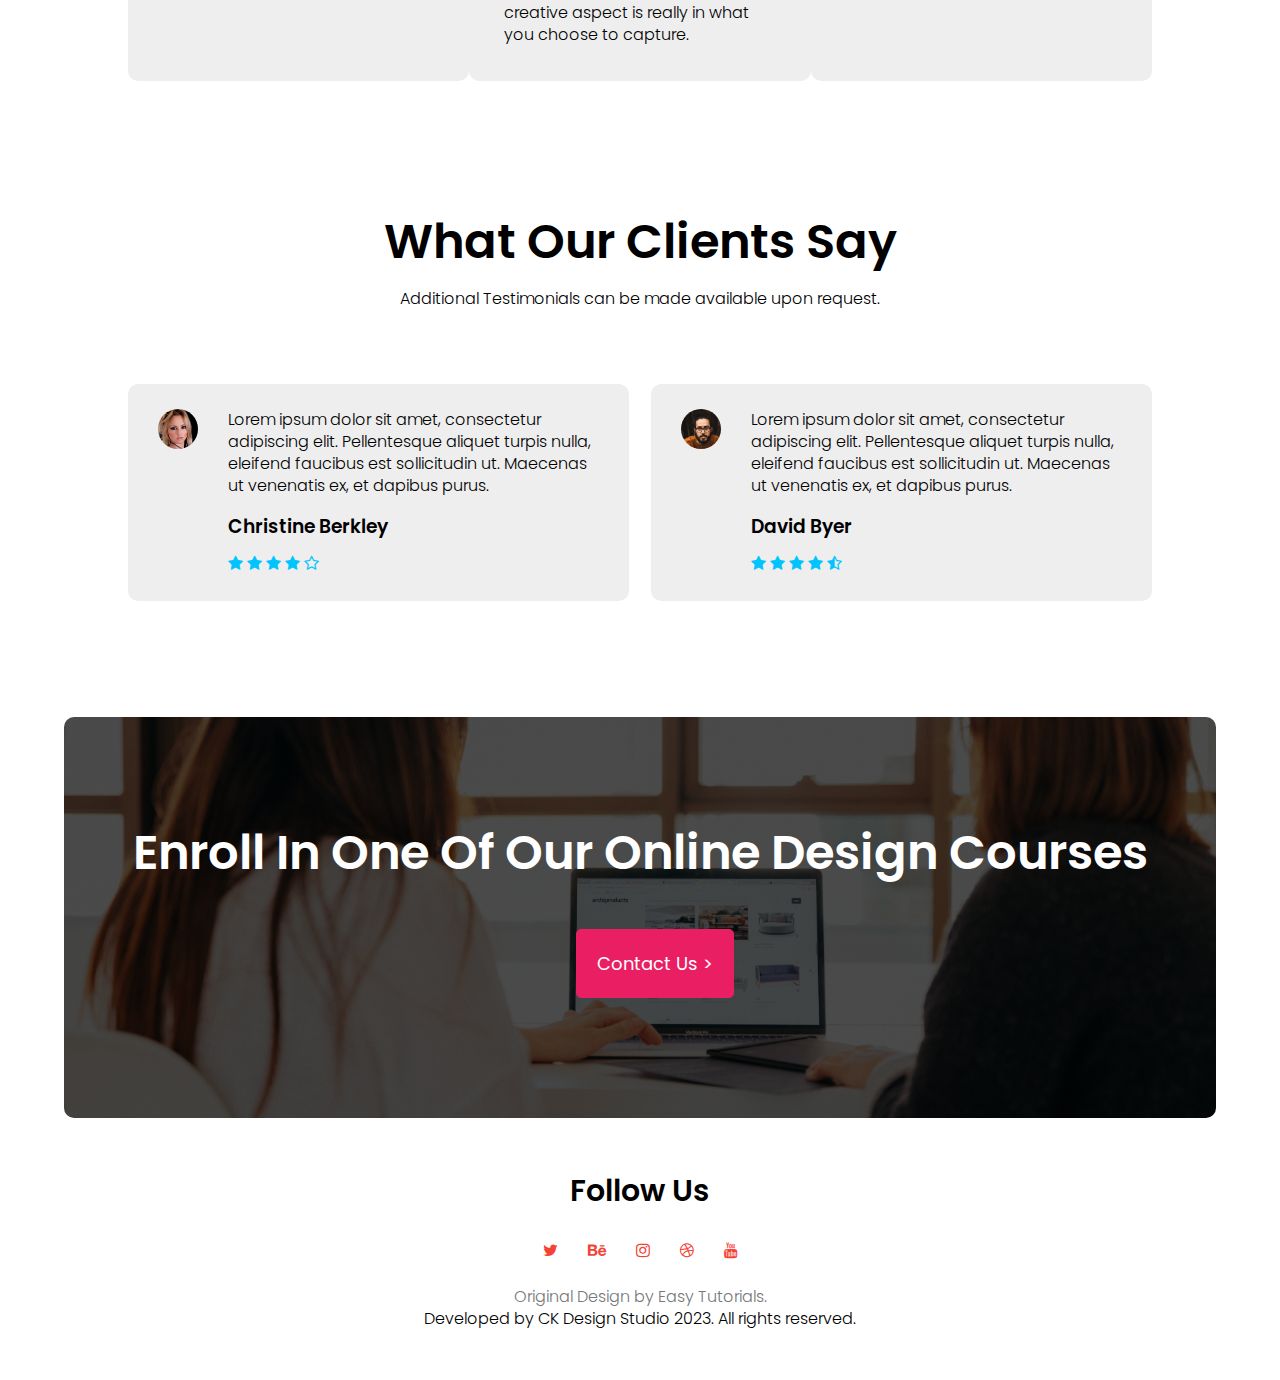
==== commit 3867f660: "Set Images for 'Our Newest Locations' to be responsive adding items to both index.html and style.css" ====
--- a/index.html
+++ b/index.html
@@ -62,17 +62,17 @@
         <p>We're excited to announce our 3 New Locations! Hover over the boxes below to see where we've just opened.</p>
         <div class="row">
             <div class="campus-col">
-                <img src="images/bg_campus.png">
+                <img src="images/bg_campus.png" class="responsive">
                 <h3>Houston</h3>
                 <p>Information package available upon request.</p>
             </div>
             <div class="campus-col">
-                <img src="images/bg_campus2.png">
+                <img src="images/bg_campus2.png" class="responsive">
                 <h3>New York</h3>
                 <p>Information package available upon request.</p>
             </div>
             <div class="campus-col">
-                <img src="images/bg_campus3.png">
+                <img src="images/bg_campus3.png" class="responsive">
                 <h3>Chicago</h3>
                 <p>Information package available upon request.</p>
             </div>
--- a/css/style.css
+++ b/css/style.css
@@ -1,7 +1,7 @@
 * {
     margin: 0;
     padding: 0;
-    font-family: 'Poppins', sans-serif;\
+    font-family: 'Poppins', sans-serif;
 }
 .header {
     min-height: 100vh;
@@ -171,7 +171,6 @@
         transform: translate(-50%, -50%);
         text-align: center;
     }
-
         .circular-text .loading {
             width: 80%;
             height: auto;
@@ -179,7 +178,6 @@
             animation-duration: 12s;
         }
 }
-
 
 
 /*---------- projects --------*/
@@ -220,7 +218,6 @@
     margin-bottom: 5%;
     padding: 30px;
     box-sizing: border-box;
-    /*box-shadow: inset -10px -10px 15px rgba(255, 255, 255, 0.70), inset 10px 10px 15px rgba(70, 70, 70, 0.25);*/
     transition: .50s;
     text-align: left;
 }
@@ -256,6 +253,9 @@
     .row {
         margin: 5% 5% 5% 5%;
     }
+    .course {
+        padding-top: 50px;
+    }
 } 
 
 /*---------------- campus ----------------*/
@@ -269,7 +269,7 @@
     background: #eeeeee;
 }
 .campus-col {
-    flex-basis: 30%;
+    flex-basis: 26%;
     background-image: url(../images/bg_black.png);
     border-radius: 10px;
     margin-bottom: 50px;
@@ -283,12 +283,11 @@
         background-image: url(../images/bg_campushover.png);
         box-shadow: inset -10px -10px 15px rgba(255, 255, 255, 0.90), inset 10px 10px 15px rgba(70, 70, 70, 0.50);
     }
-/*@media(max-width:700px) {
-    .campus-col img {
-        margin-left: 0px;
-        margin-right: 15px;
-    }
-}*/
+
+.responsive {
+    width: 100%;
+    height: auto;
+}
 /*-------------- Facilities ----------------*/
 
 .facility{
@@ -319,9 +318,15 @@
 }
 .facility-col h3{
     margin-top: 6px;
-    /*margin-bottom: 5px;*/
+    margin-bottom: 5px;
     text-align: left;
     padding: 10px;
+}
+
+@media(max-width:700px) {
+    .facility {
+        padding-top: 80px; 
+    }
 }
 
 /*---------------- testimonials ------------------*/
@@ -375,7 +380,7 @@
 
 
 .cta{
-    margin: 100px auto;
+    margin: 50px auto;
     width: 90%;
     background-image: linear-gradient(rgba(0,0,0,0.7),rgba(0,0,0,0.7)),url(../images/banner2.jpg);
     background-position: center;
@@ -388,13 +393,6 @@
     color: #fff;
     margin-bottom: 40px; 
     padding: 0; 
-}
-
-@media(max-width:700px){
-    .cta h1{
-        font-size: 20px;
-        padding: 5px;
-    }
 }
 
 .cta-btn {
@@ -416,6 +414,12 @@
         background: transparent;
     }
 
+@media(max-width:700px) {
+    .cta h1 {
+        font-size: 24px;
+        padding: 40px 10px 10px 10px;
+    }
+}
 /*--------------Footer---------------*/
 
 .footer {
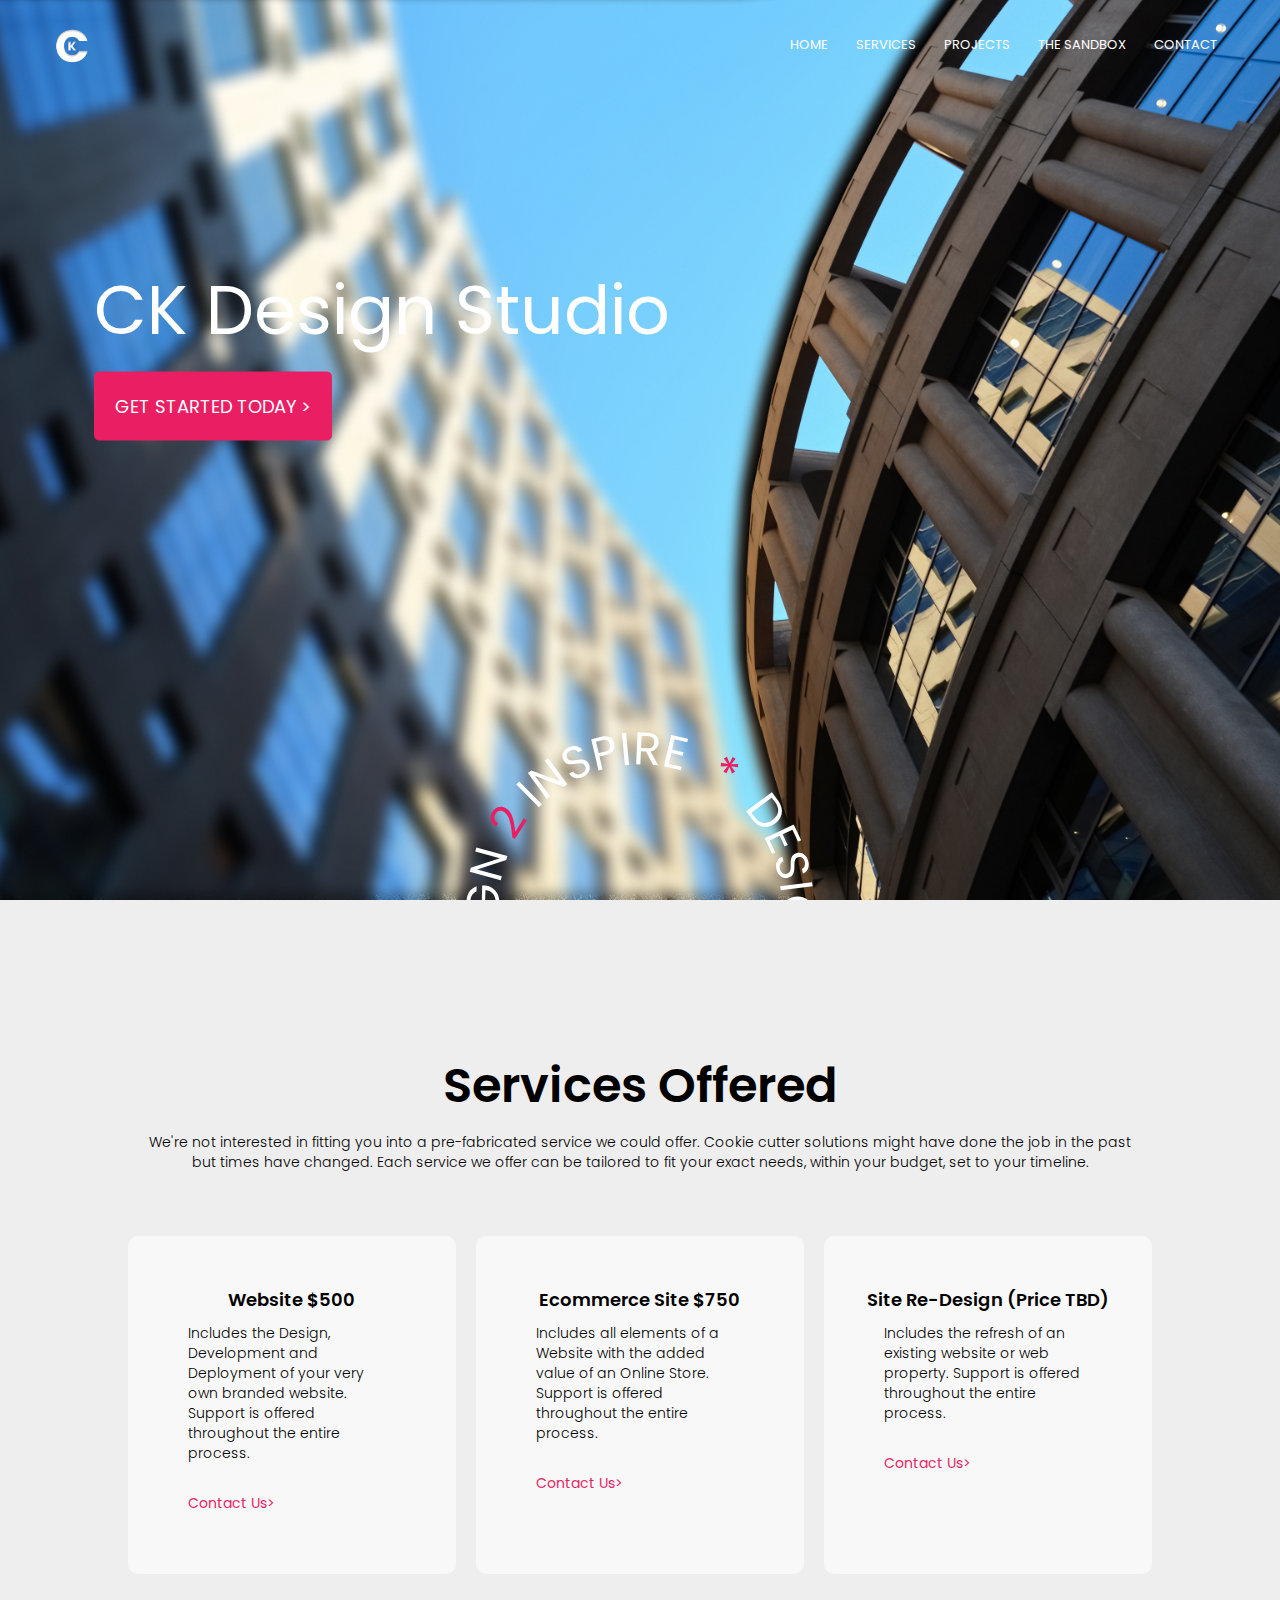
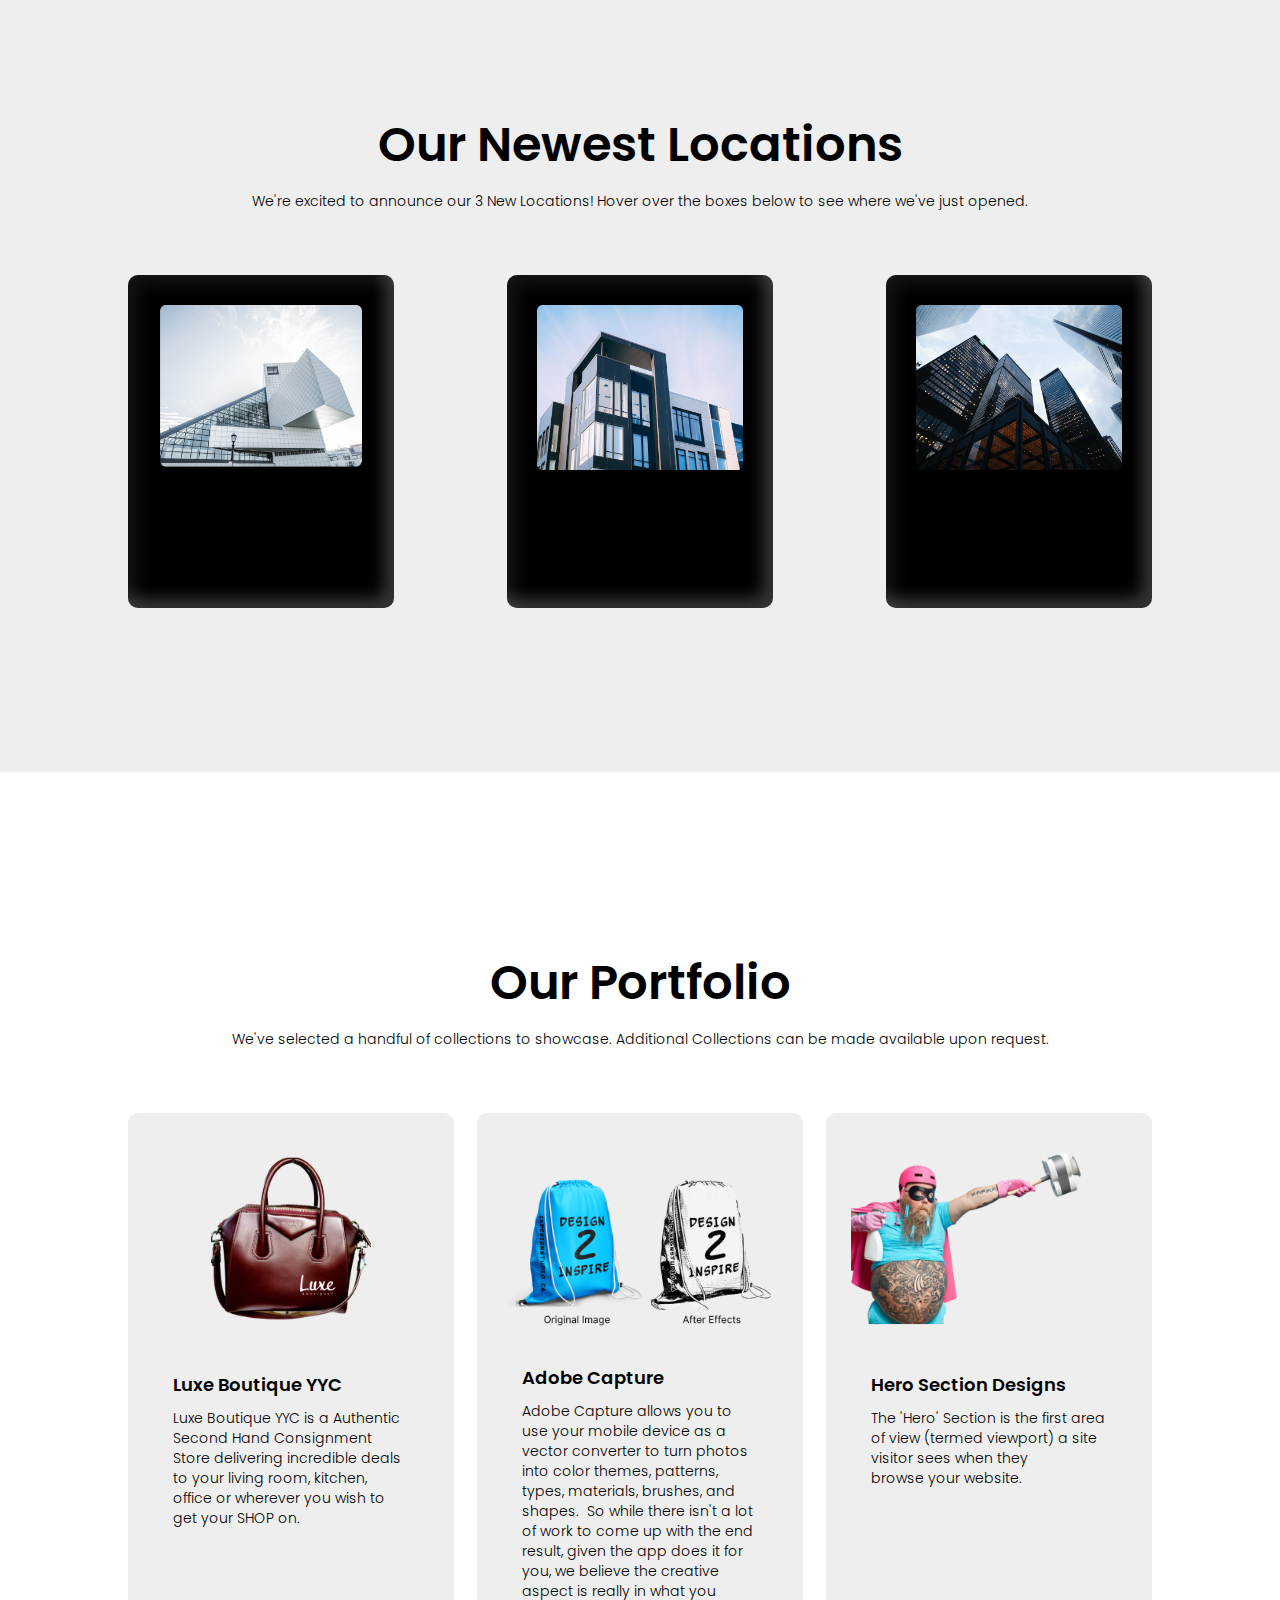
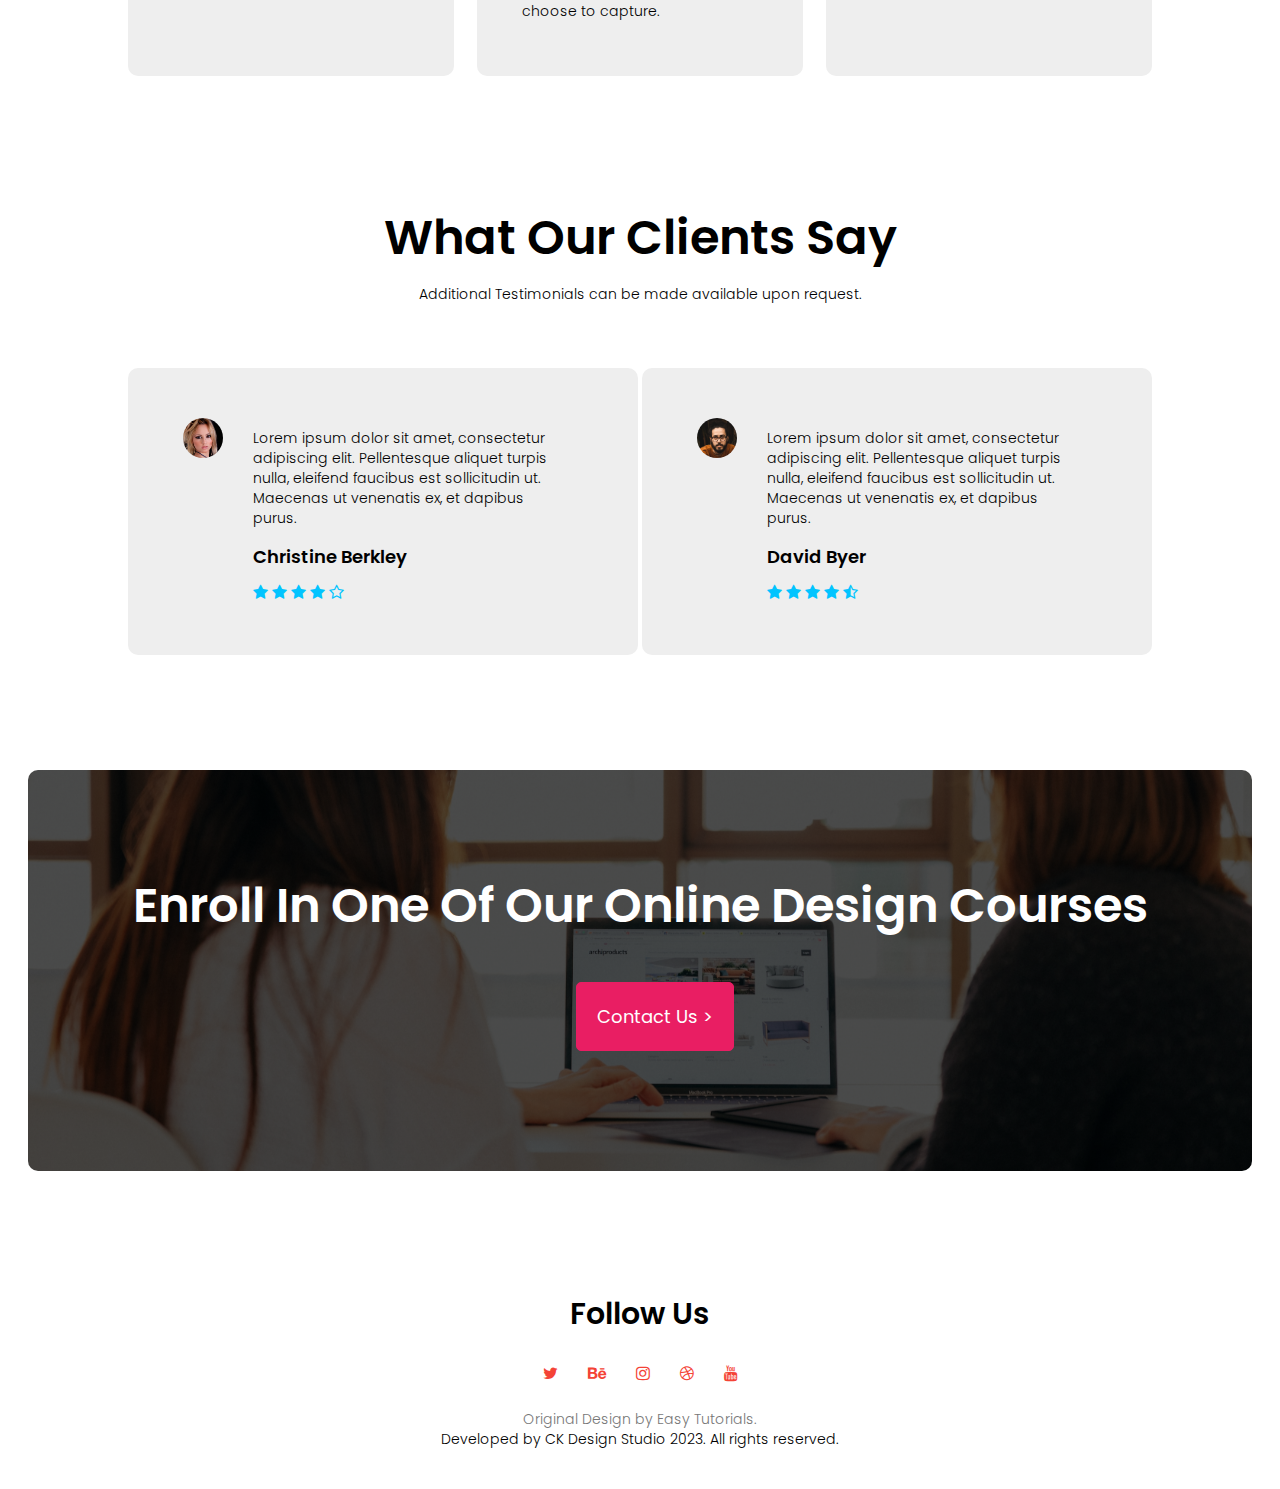
==== commit 8917e4c5: "Final Design for Desktop completed." ====
--- a/index.html
+++ b/index.html
@@ -37,20 +37,23 @@
     <!---------- course ----------->
 
     <section class="course">
-        <p><h1>Services Offered</h1></p>
-        <h4>We're not interested in fitting you into a pre-fabricated service we could offer. Cookie cutter solutions might have done the job in the past<br /> but times have changed.  Each service we offer can be tailored to fit your exact needs, within your budget, set to your timeline.</h4>
+        <h1>Services Offered</h1>
+        <p>We're not interested in fitting you into a pre-fabricated service we could offer. Cookie cutter solutions might have done the job in the past<br /> but times have changed.  Each service we offer can be tailored to fit your exact needs, within your budget, set to your timeline.</p>
             <div class="row">
                 <div class="course-col">
                     <h3>Website $500</h3>
                     <p>Includes the Design, Development and Deployment of your very own branded website.  Support is offered throughout the entire process.</p>
+                    <a href="contact.html" class="course-col-btn">Contact Us></a>
                 </div>
                 <div class="course-col">
                     <h3>Ecommerce Site $750</h3>
                     <p>Includes all elements of a Website with the added value of an Online Store.  Support is offered throughout the entire process.</p>
+                    <a href="contact.html" class="course-col-btn">Contact Us></a>
                 </div>
                 <div class="course-col">
                     <h3>Site Re-Design (Price TBD)</h3>
-                    <p>Includes the refresh of an exoisting website or web property.  Support is offered throughout the entire process.</p>
+                    <p>Includes the refresh of an existing website or web property.  Support is offered throughout the entire process.</p>
+                    <a href="contact.html" class="course-col-btn">Contact Us></a>
                 </div>
             </div>
 </section>
--- a/css/style.css
+++ b/css/style.css
@@ -194,16 +194,20 @@
     font-size: 48px;
     font-weight: 600;
 }
+
 h4 {
-    font-size: 20px;
+    font-size: 18px;
     font-weight: 300;
 }
 
 p{
-    font-size: 16px;
+    font-size: 14px;
     font-weight: 300;
-    line-height: 22px;
-    padding: 10px;
+    line-height: 20px;
+    margin-top: 10px;
+    margin-left: 20px;
+    margin-right: 20px;
+   
 }
 .row{
     margin: 5% 10% 5% 10%;
@@ -216,15 +220,35 @@
     background-image: url(../images/bg_courses.png);
     border-radius: 10px;
     margin-bottom: 5%;
-    padding: 30px;
+    padding: 40px;
     box-sizing: border-box;
     transition: .50s;
     text-align: left;
 }
+
+.course-col-btn {
+    display: inline-block;
+    text-decoration: none;
+    text-align: left;
+    margin-top: 10px;
+    color: #e91e63;
+    border: 0px solid #e91e63;
+    padding: 20px;
+    font-size: 14px;
+    position: relative;
+    cursor: pointer;
+    transition: 1s;
+}
+
+    .course-col-btn:hover {
+        color: rgba(0,0,0,0.7);
+    }
+
 h3 {
     text-align: center;
     font-weight: 600;
     margin: 10px 0;
+    font-size: 18px;
 }
 .course-col:hover {
     background-image: url(../images/bg_courses2.png);
@@ -240,14 +264,14 @@
     }
 
     h4 {
-        font-size: 16px;
+        font-size: 10px;
         margin: 20px 30px 30px 30px;
         text-align: left;
 
     }
     p {
         font-size: 14px;
-        padding: 10px;
+        padding: 5px;
     }
 
     .row {
@@ -279,11 +303,11 @@
     transition: .50s;
     text-align: left;
 }
+
     .campus-col:hover {
         background-image: url(../images/bg_campushover.png);
         box-shadow: inset -10px -10px 15px rgba(255, 255, 255, 0.90), inset 10px 10px 15px rgba(70, 70, 70, 0.50);
     }
-
 .responsive {
     width: 100%;
     height: auto;
@@ -294,10 +318,10 @@
     width: 100%;
     margin: auto;
     text-align: center;
-    padding-top: 150px;
+    padding-top: 175px;
 }
 .facility-col {
-    flex-basis: 29%;
+    flex-basis: 27%;
     border-radius: 10px;
     margin-bottom: 5%;
     text-align: left;
@@ -313,14 +337,16 @@
     width: 100%;
     border-radius: 10px;
 }
-.facility-col p{
-    padding: 10px;
-}
 .facility-col h3{
     margin-top: 6px;
-    margin-bottom: 5px;
-    text-align: left;
-    padding: 10px;
+    margin-bottom: 10px;
+    text-align: left;
+    margin-left: 20px;
+}
+
+.facility-col p{
+    margin-bottom: 30px;
+    font-size: 14px;
 }
 
 @media(max-width:700px) {
@@ -339,12 +365,12 @@
 }
 
 .testimonial-col {
-    flex-basis: 44%;
+    flex-basis: 40%;
     border-radius: 10px;
     margin-bottom: 5%;
     text-align: left;
     background: #eeeeee;
-    padding: 25px;
+    padding: 50px;
     cursor: pointer;
     display: flex;
 }
@@ -358,8 +384,8 @@
     margin-right: 30px;
     border-radius: 50%;
 }
-.testimonial-col p{
-    padding: 0;
+.testimonial-col p {
+    margin-left: 0px;
 }
 .testimonial-col h3{
     margin-top: 15px;
@@ -380,19 +406,20 @@
 
 
 .cta{
-    margin: 50px auto;
-    width: 90%;
+    margin: 50px auto 50px;
+    width: 80%;
     background-image: linear-gradient(rgba(0,0,0,0.7),rgba(0,0,0,0.7)),url(../images/banner2.jpg);
     background-position: center;
     background-size: cover;
     border-radius: 10px;
     text-align: center;
-    padding: 100px 0;
+    padding: 100px;
 }
 .cta h1{
     color: #fff;
     margin-bottom: 40px; 
     padding: 0; 
+    text-align: center;
 }
 
 .cta-btn {
@@ -425,6 +452,7 @@
 .footer {
     width: 100%;
     text-align: center;
+    padding-top: 50px;
     padding-bottom: 40px;
 }
     .footer h3 {
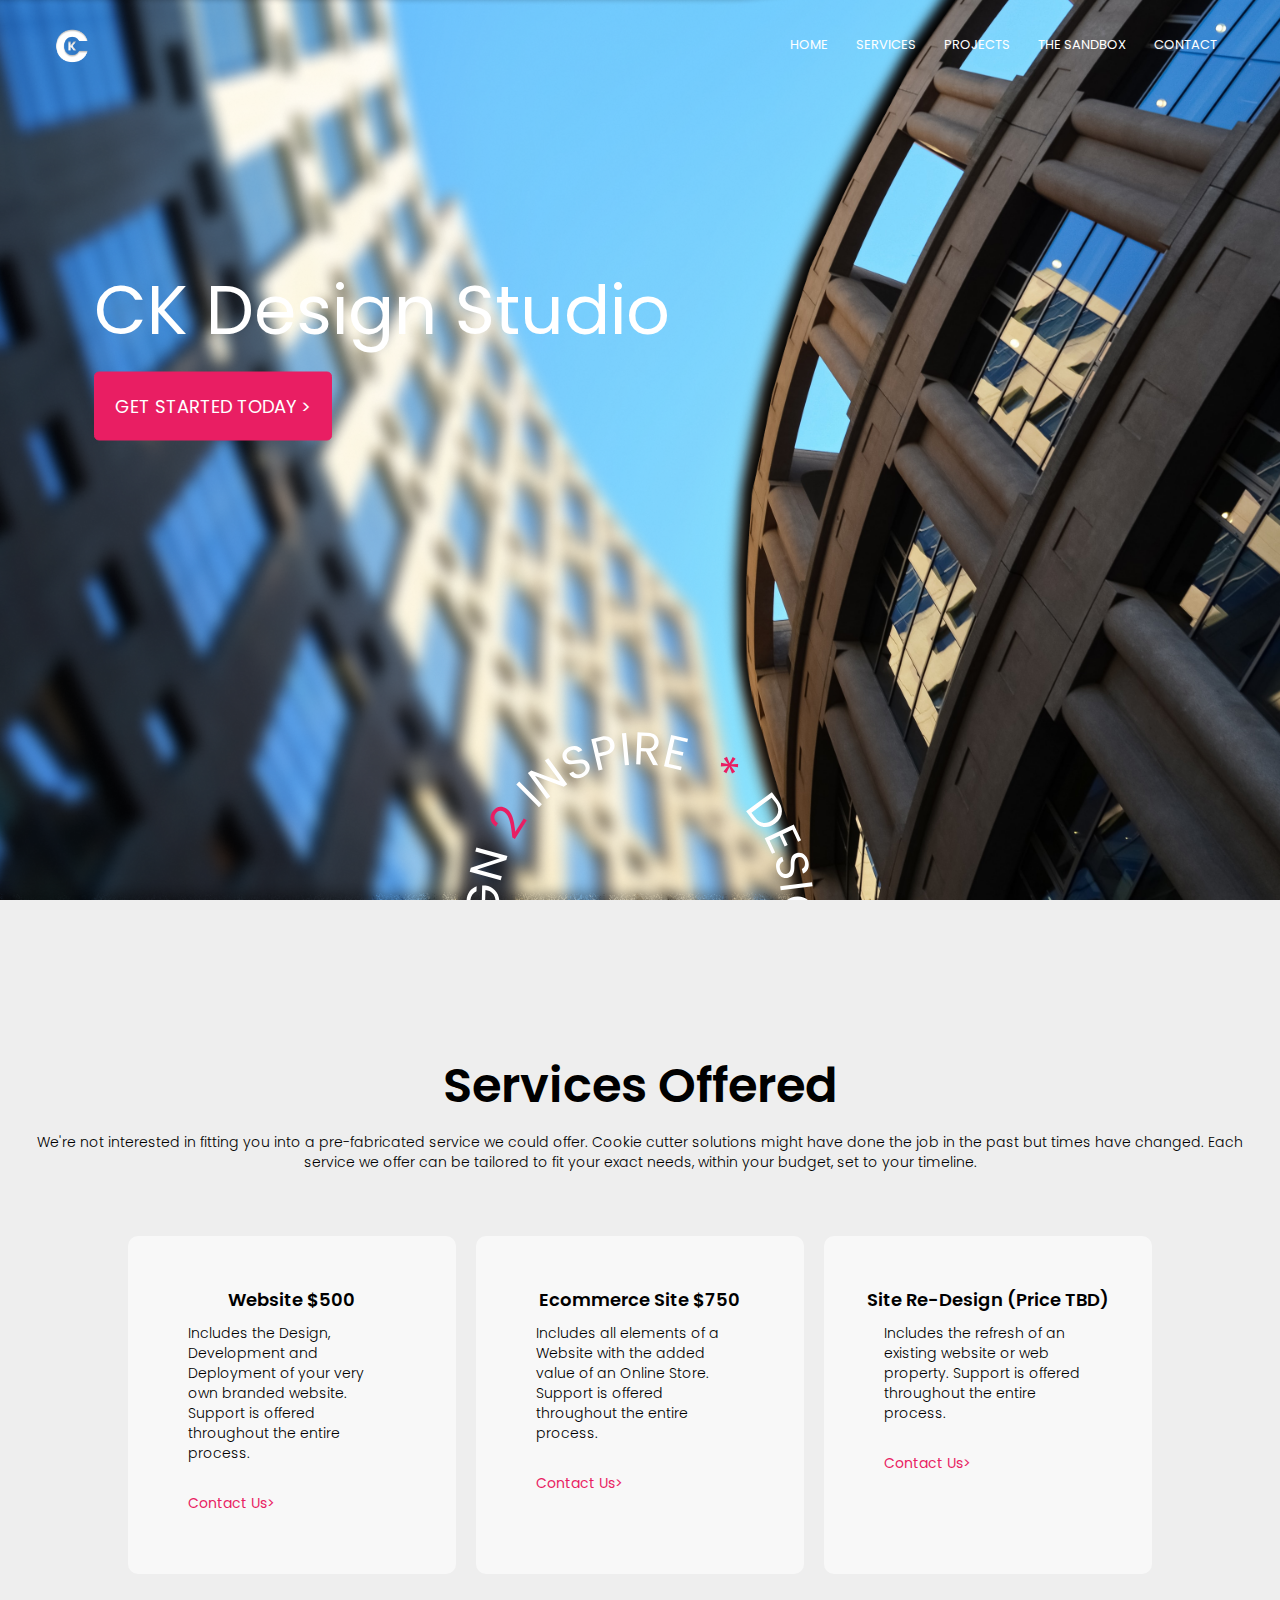
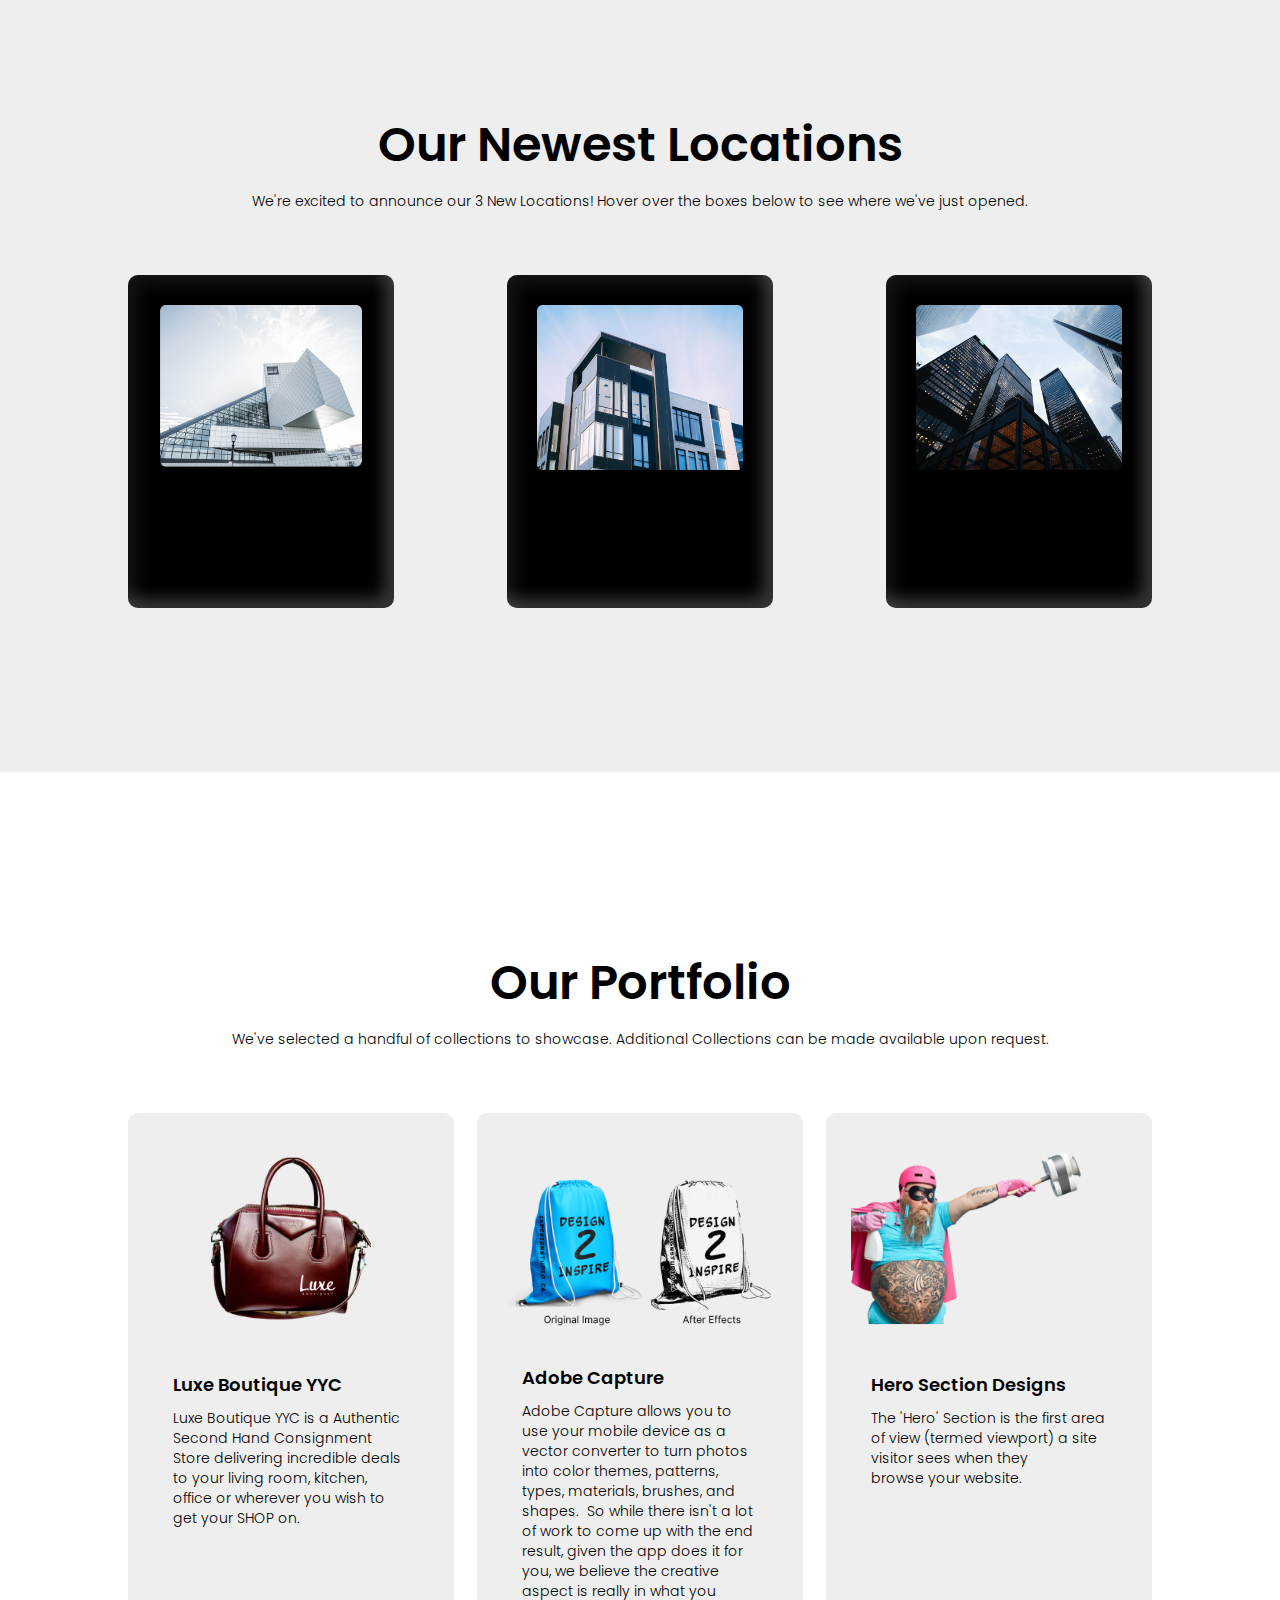
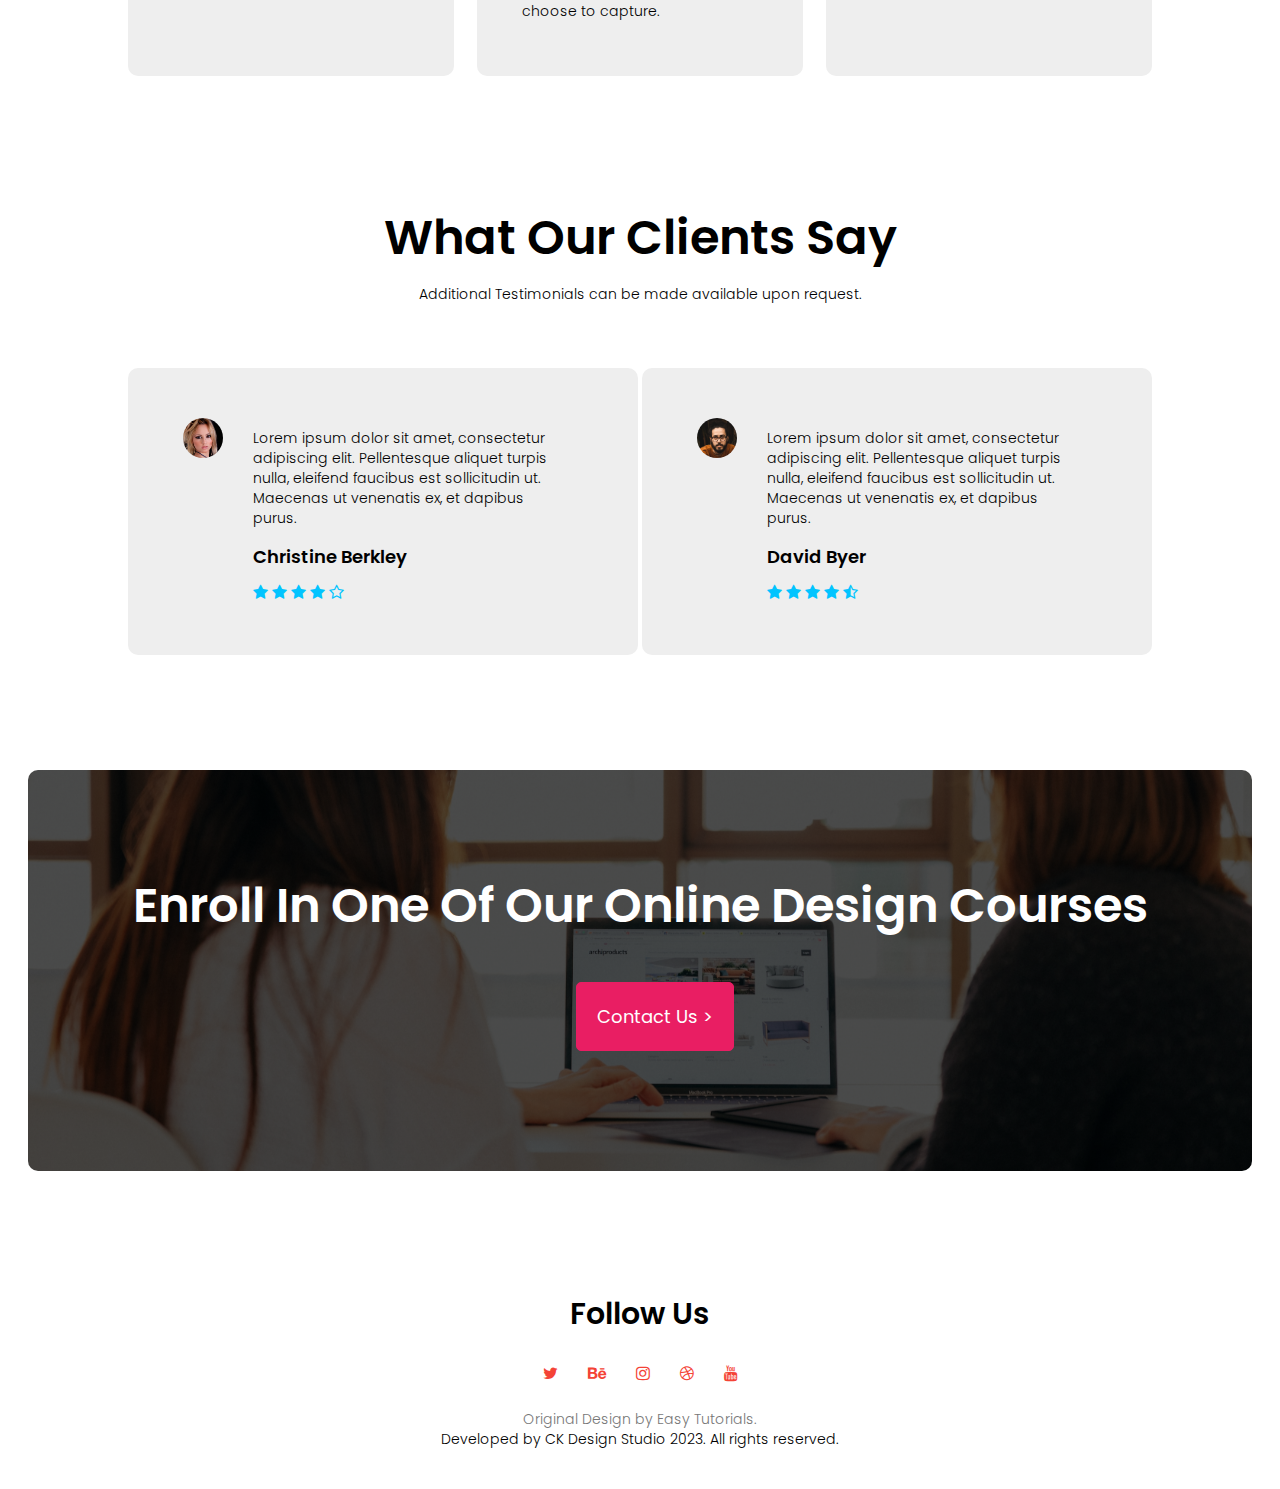
==== commit 1120c177: "s" ====
--- a/index.html
+++ b/index.html
@@ -38,7 +38,7 @@
 
     <section class="course">
         <h1>Services Offered</h1>
-        <p>We're not interested in fitting you into a pre-fabricated service we could offer. Cookie cutter solutions might have done the job in the past<br /> but times have changed.  Each service we offer can be tailored to fit your exact needs, within your budget, set to your timeline.</p>
+        <p>We're not interested in fitting you into a pre-fabricated service we could offer. Cookie cutter solutions might have done the job in the past but times have changed.  Each service we offer can be tailored to fit your exact needs, within your budget, set to your timeline.</p>
             <div class="row">
                 <div class="course-col">
                     <h3>Website $500</h3>
--- a/css/style.css
+++ b/css/style.css
@@ -442,13 +442,17 @@
     }
 
 @media(max-width:700px) {
-    .cta h1 {
+    .cta {
+        margin: auto;
+    }
+        .cta h1 {
         font-size: 24px;
         padding: 40px 10px 10px 10px;
     }
 }
+
+
 /*--------------Footer---------------*/
-
 .footer {
     width: 100%;
     text-align: center;
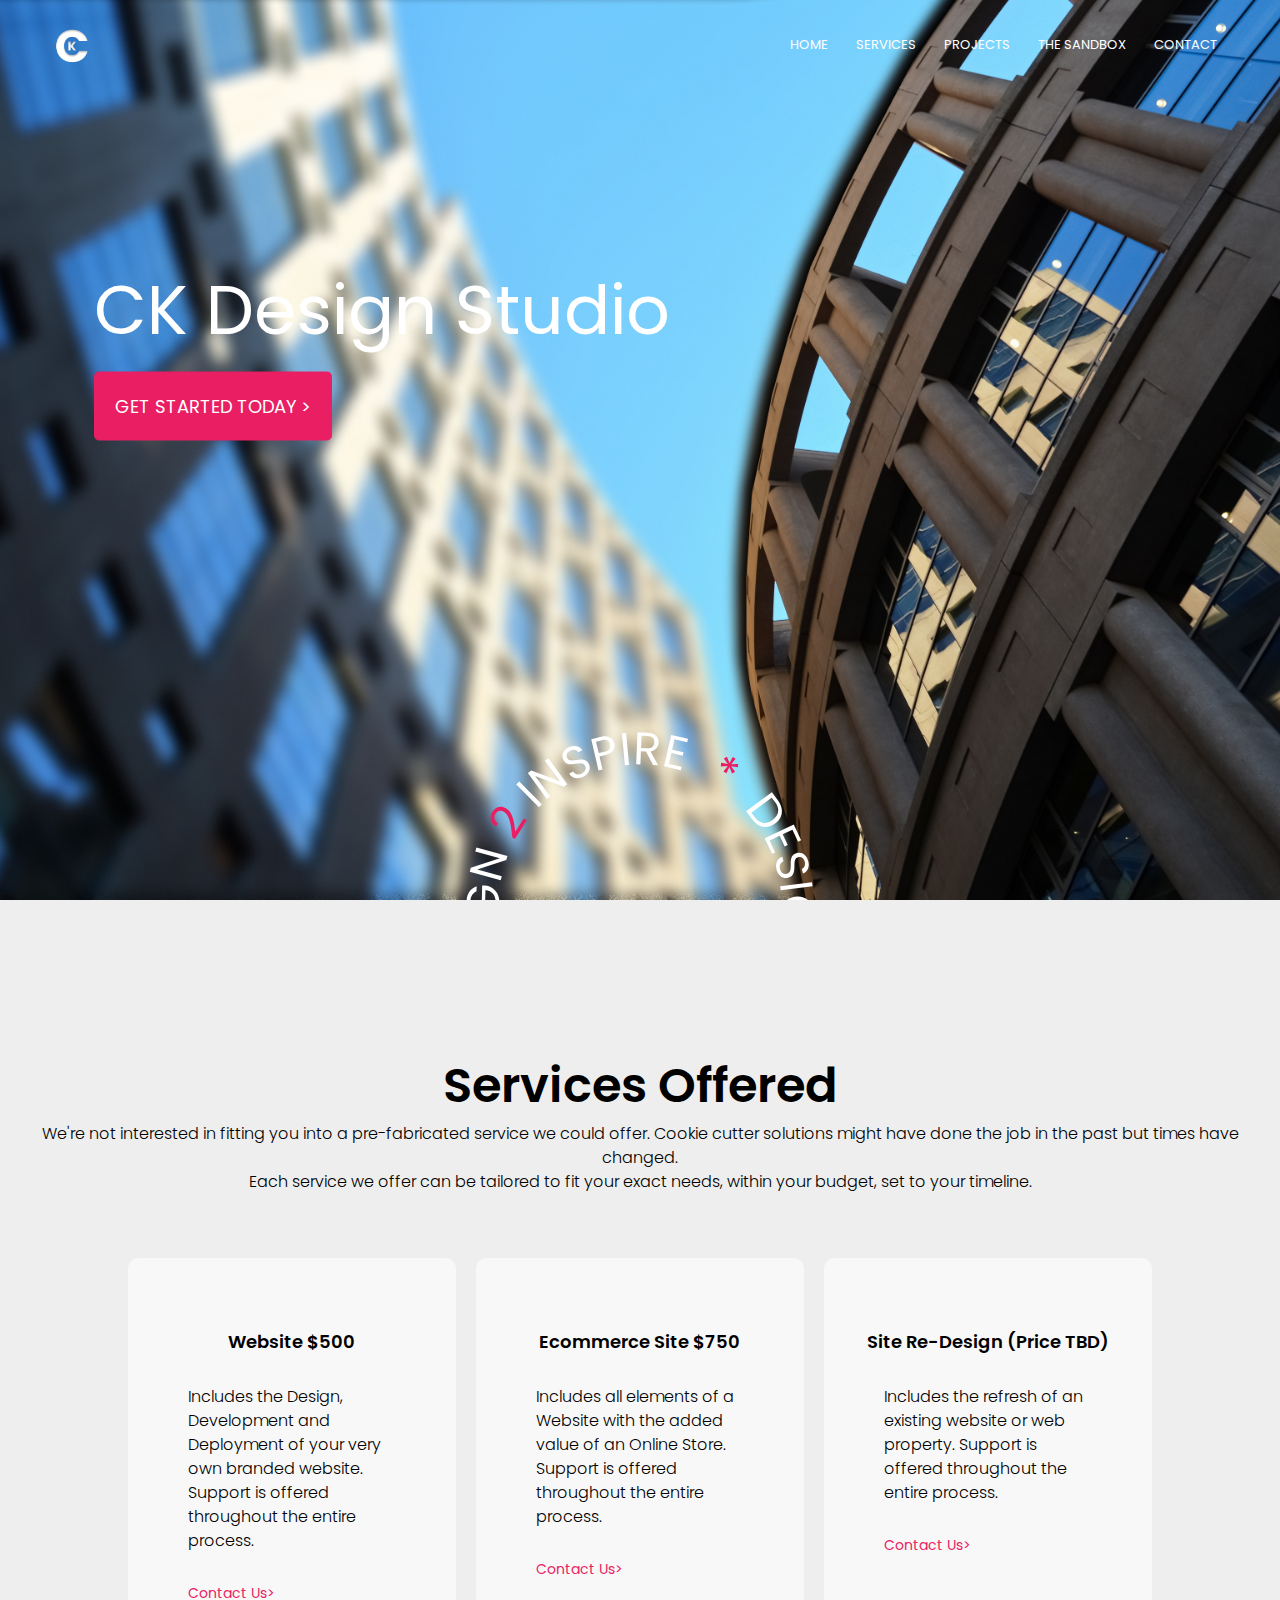
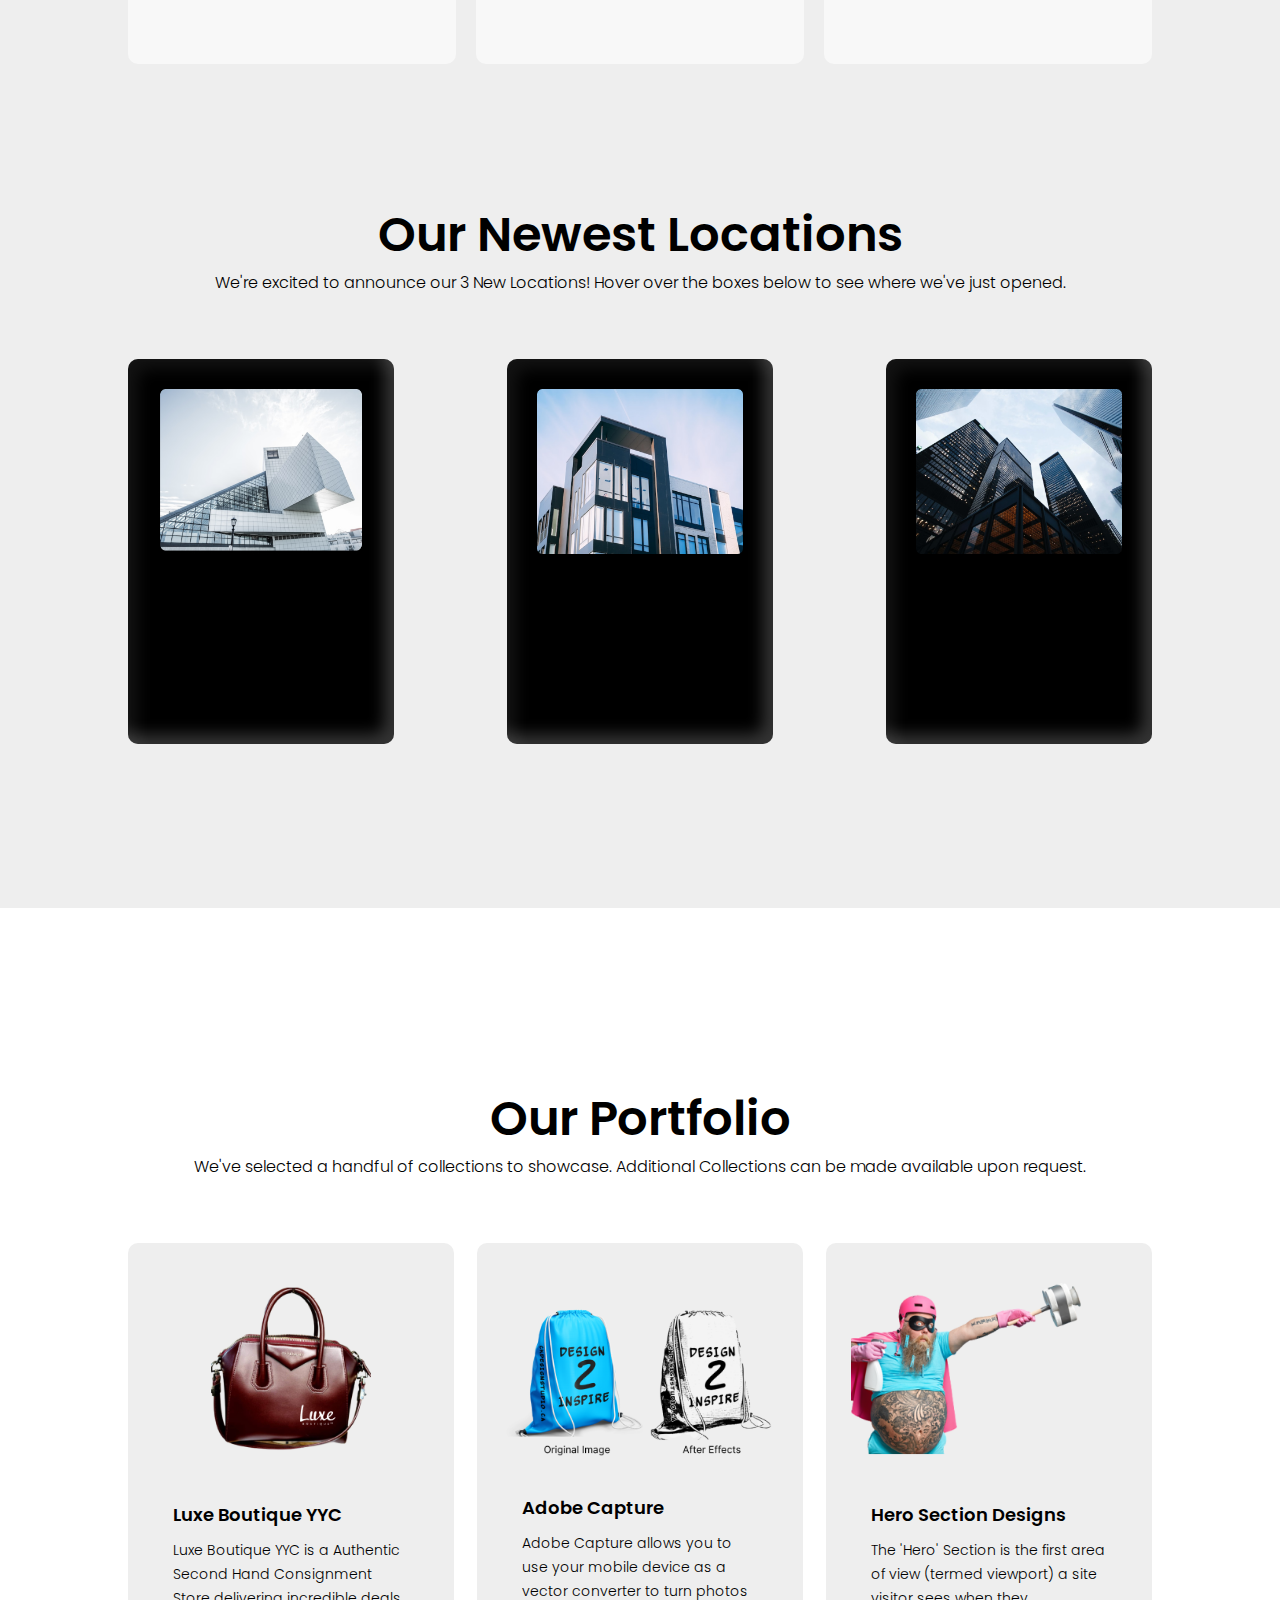
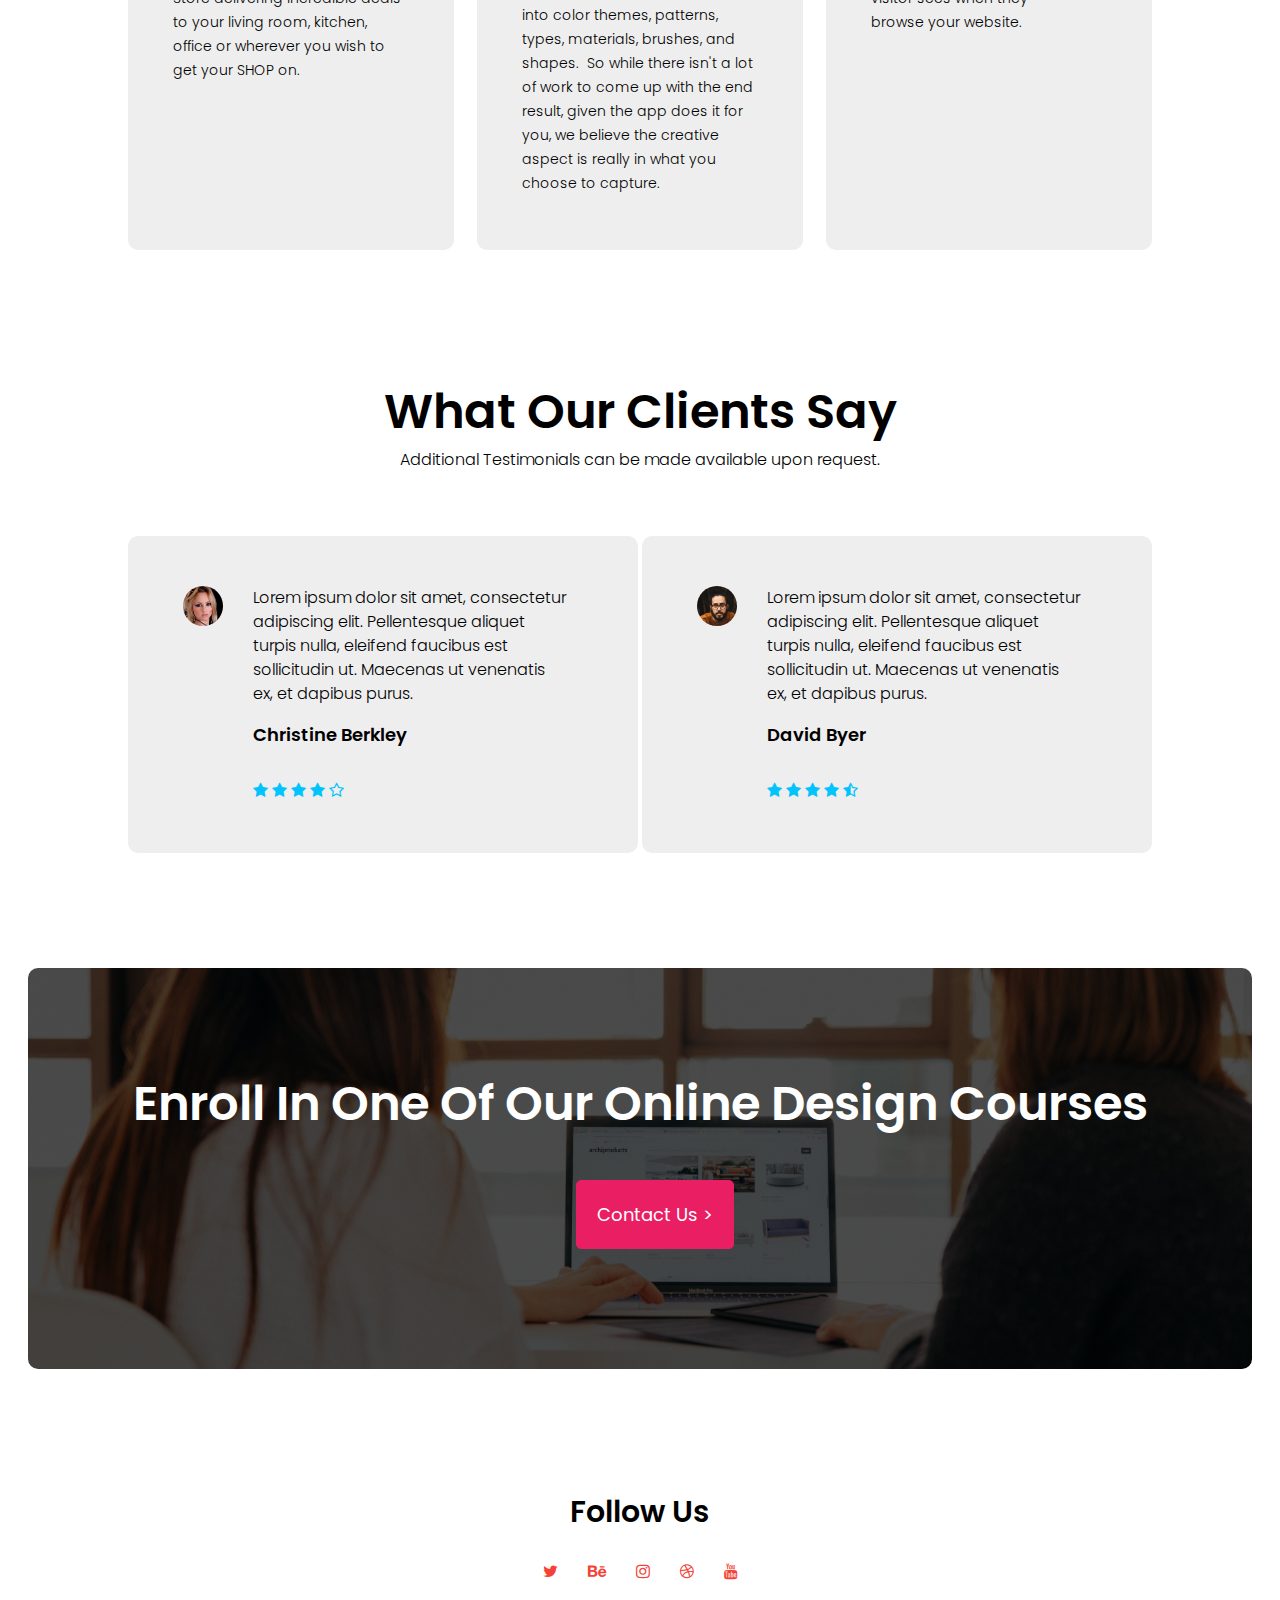
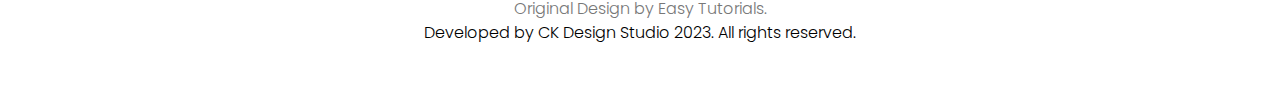
==== commit eb60bc3d: "s" ====
--- a/index.html
+++ b/index.html
@@ -38,8 +38,9 @@
 
     <section class="course">
         <h1>Services Offered</h1>
-        <p>We're not interested in fitting you into a pre-fabricated service we could offer. Cookie cutter solutions might have done the job in the past but times have changed.  Each service we offer can be tailored to fit your exact needs, within your budget, set to your timeline.</p>
-            <div class="row">
+        <p>We're not interested in fitting you into a pre-fabricated service we could offer. Cookie cutter solutions might have done the job in the past but times have changed.</p>
+        <p>Each service we offer can be tailored to fit your exact needs, within your budget, set to your timeline.</p>    
+        <div class="row">
                 <div class="course-col">
                     <h3>Website $500</h3>
                     <p>Includes the Design, Development and Deployment of your very own branded website.  Support is offered throughout the entire process.</p>
--- a/css/style.css
+++ b/css/style.css
@@ -201,14 +201,14 @@
 }
 
 p{
-    font-size: 14px;
+    font-size: 16px;
     font-weight: 300;
-    line-height: 20px;
-    margin-top: 10px;
+    line-height: 24px;
     margin-left: 20px;
     margin-right: 20px;
    
 }
+
 .row{
     margin: 5% 10% 5% 10%;
     display: flex;
@@ -247,7 +247,7 @@
 h3 {
     text-align: center;
     font-weight: 600;
-    margin: 10px 0;
+    margin: 30px auto;
     font-size: 18px;
 }
 .course-col:hover {
@@ -269,10 +269,7 @@
         text-align: left;
 
     }
-    p {
-        font-size: 14px;
-        padding: 5px;
-    }
+
 
     .row {
         margin: 5% 5% 5% 5%;
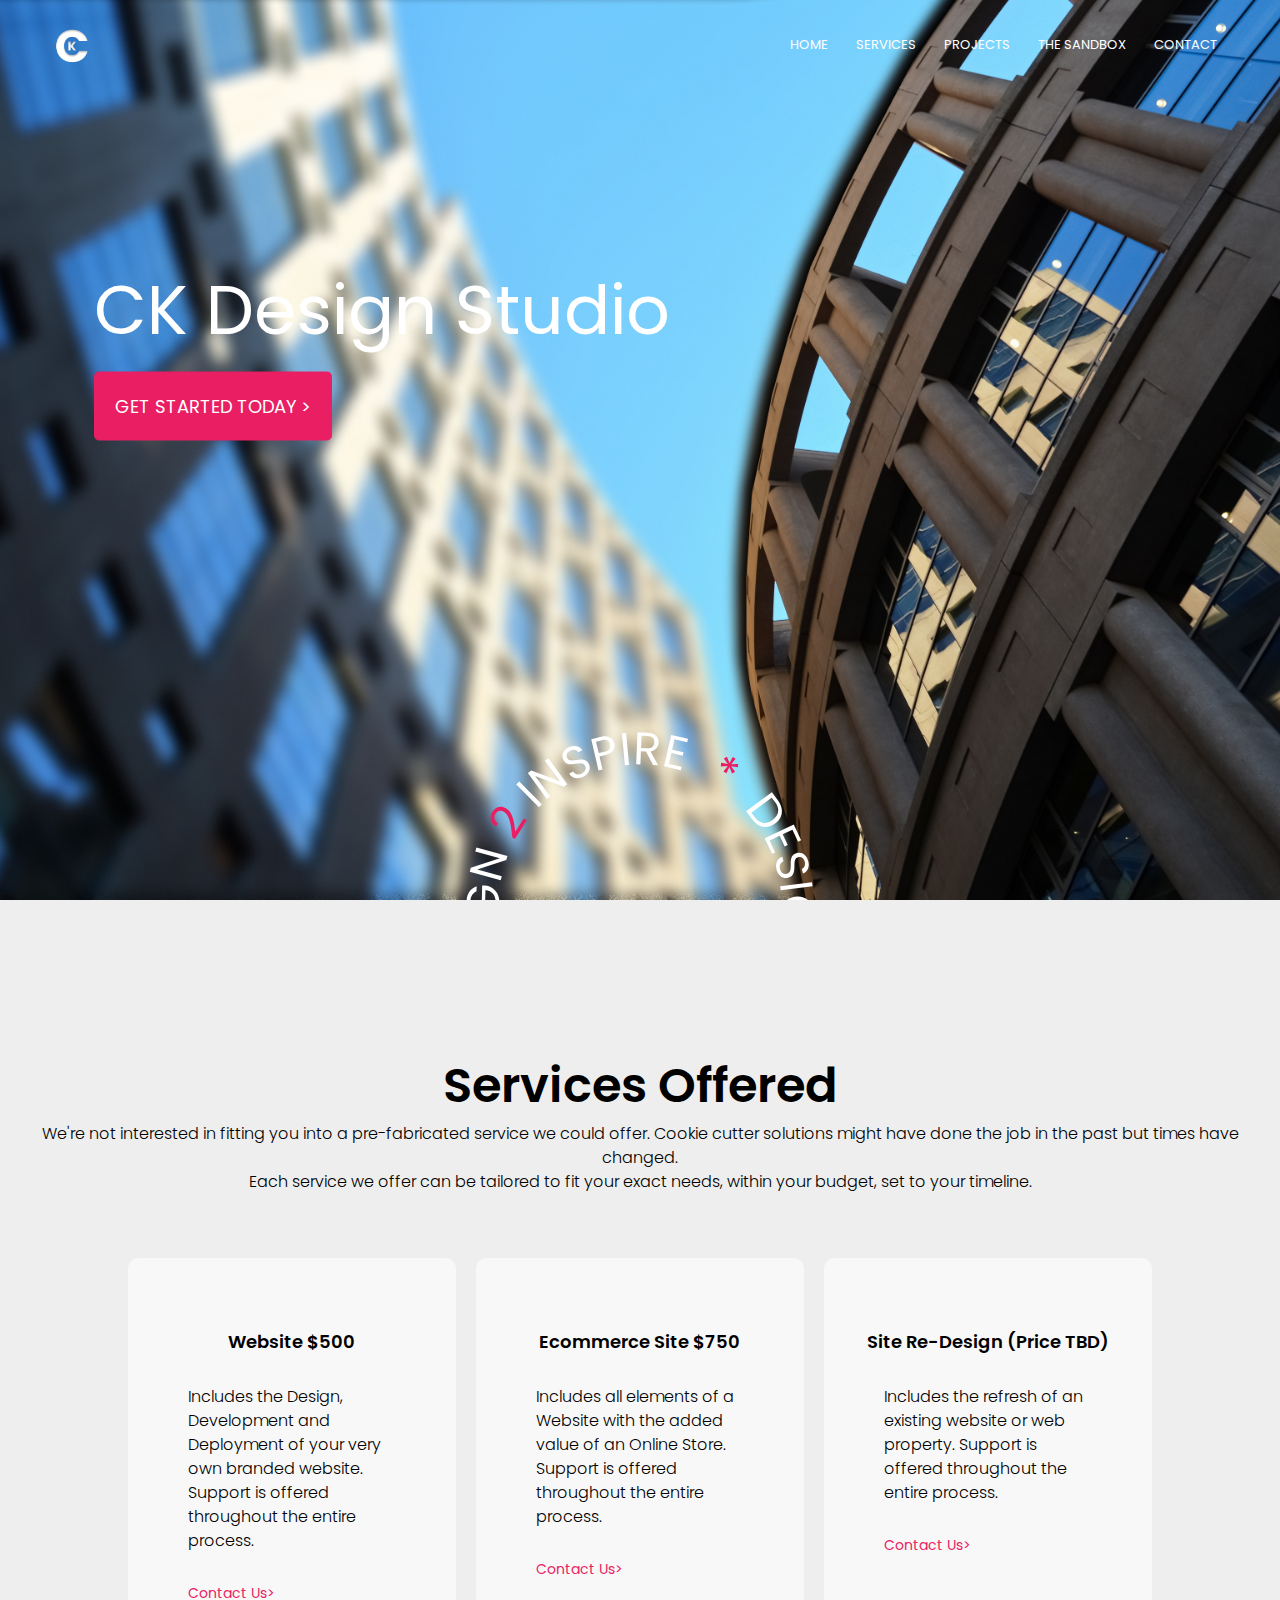
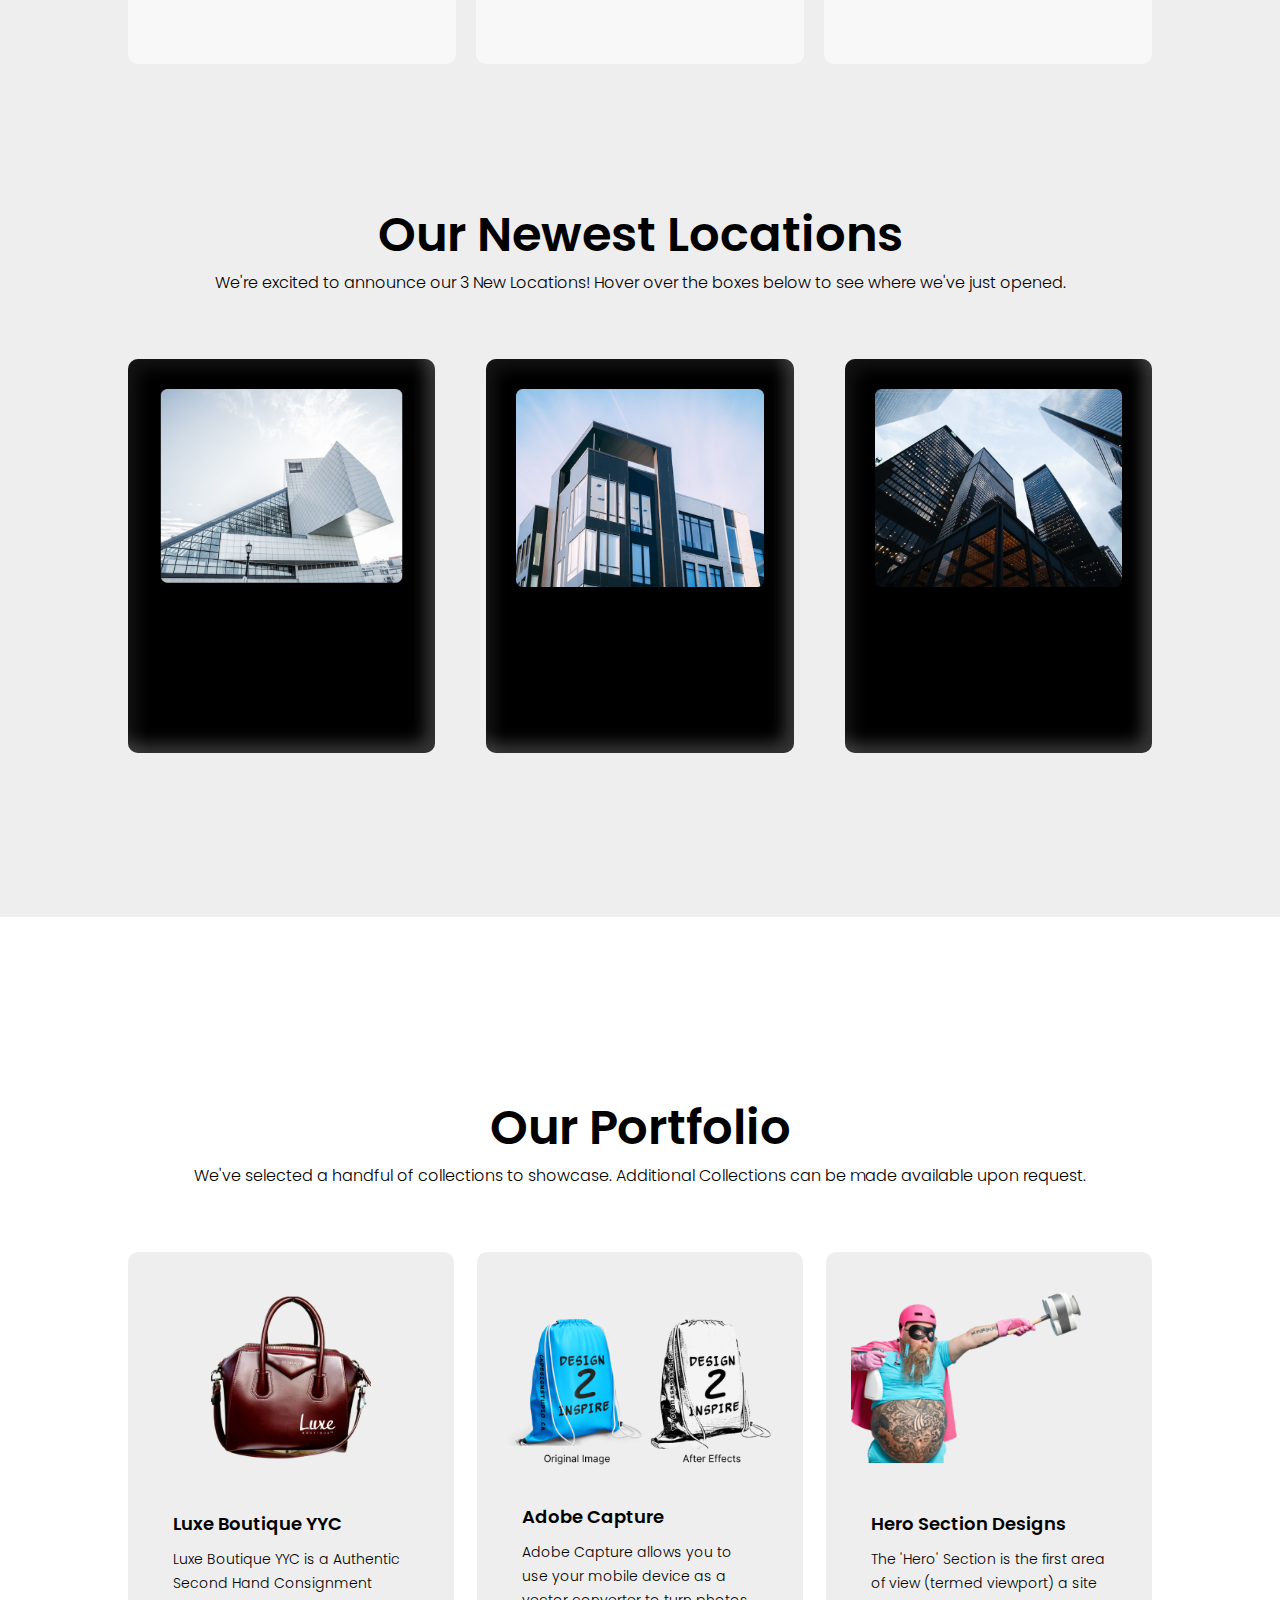
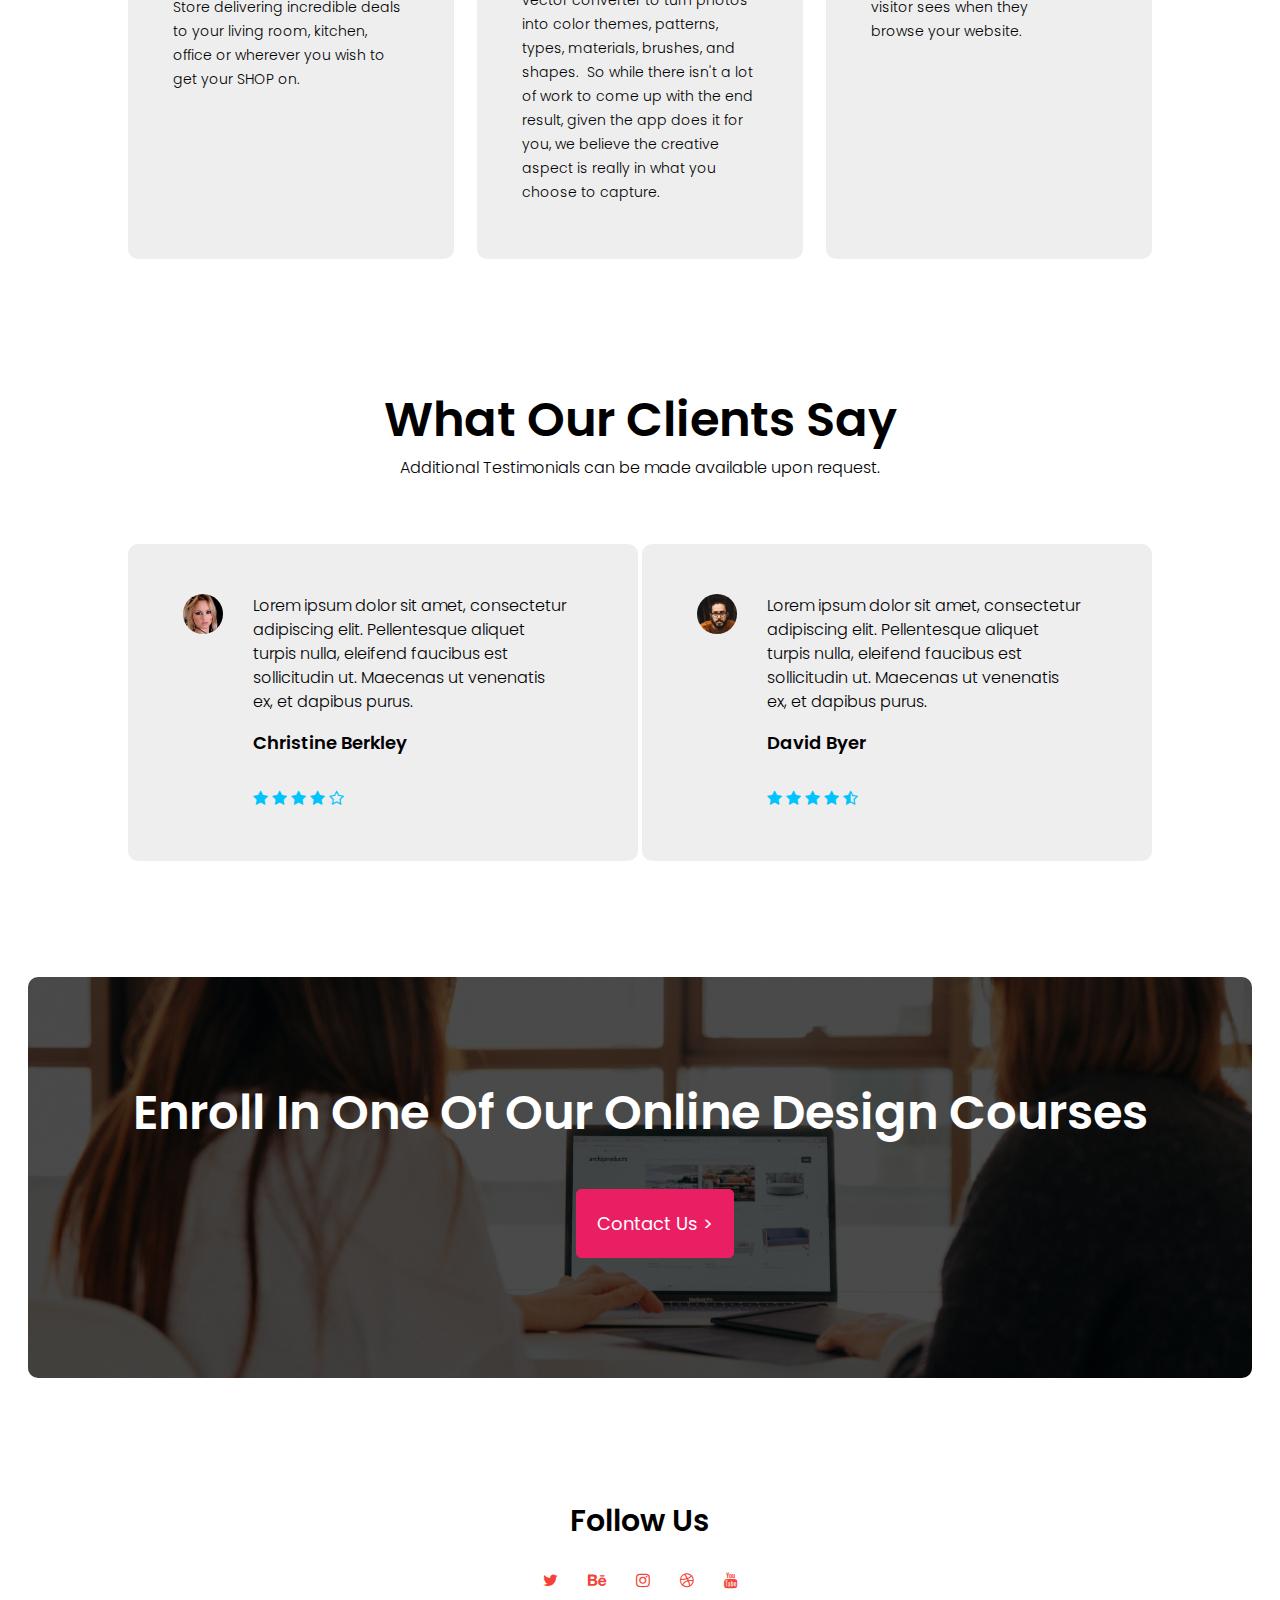
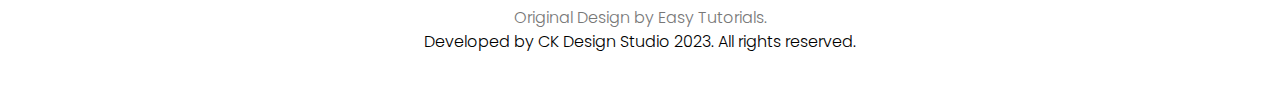
==== commit 10f98191: "Mobile - Spacing Issues" ====
--- a/index.html
+++ b/index.html
@@ -148,7 +148,6 @@
 
         <h1>Enroll In One Of Our Online Design Courses</h1>
         <a href="contact.html" class="hero-btn">Contact Us ></a>
-
     </section>
 
     <!-------- footer ---------->
--- a/css/style.css
+++ b/css/style.css
@@ -256,8 +256,9 @@
 }
 
 @media (max-width:700px){
-    .row{
+    .row {
         flex-direction: column;
+        margin: 5% 5% 5% 5%
     }
     h1 {
         font-size: 28px;
@@ -270,12 +271,12 @@
 
     }
 
-
-    .row {
-        margin: 5% 5% 5% 5%;
-    }
-    .course {
-        padding-top: 50px;
+.course {
+        padding-top: 75px;
+        padding-bottom: 30px;
+    }
+    .course p{
+        font-size: 14px;
     }
 } 
 
@@ -290,7 +291,7 @@
     background: #eeeeee;
 }
 .campus-col {
-    flex-basis: 26%;
+    flex-basis: 30%;
     background-image: url(../images/bg_black.png);
     border-radius: 10px;
     margin-bottom: 50px;
@@ -439,13 +440,11 @@
     }
 
 @media(max-width:700px) {
-    .cta {
-        margin: auto;
-    }
         .cta h1 {
         font-size: 24px;
         padding: 40px 10px 10px 10px;
     }
+ 
 }
 
 
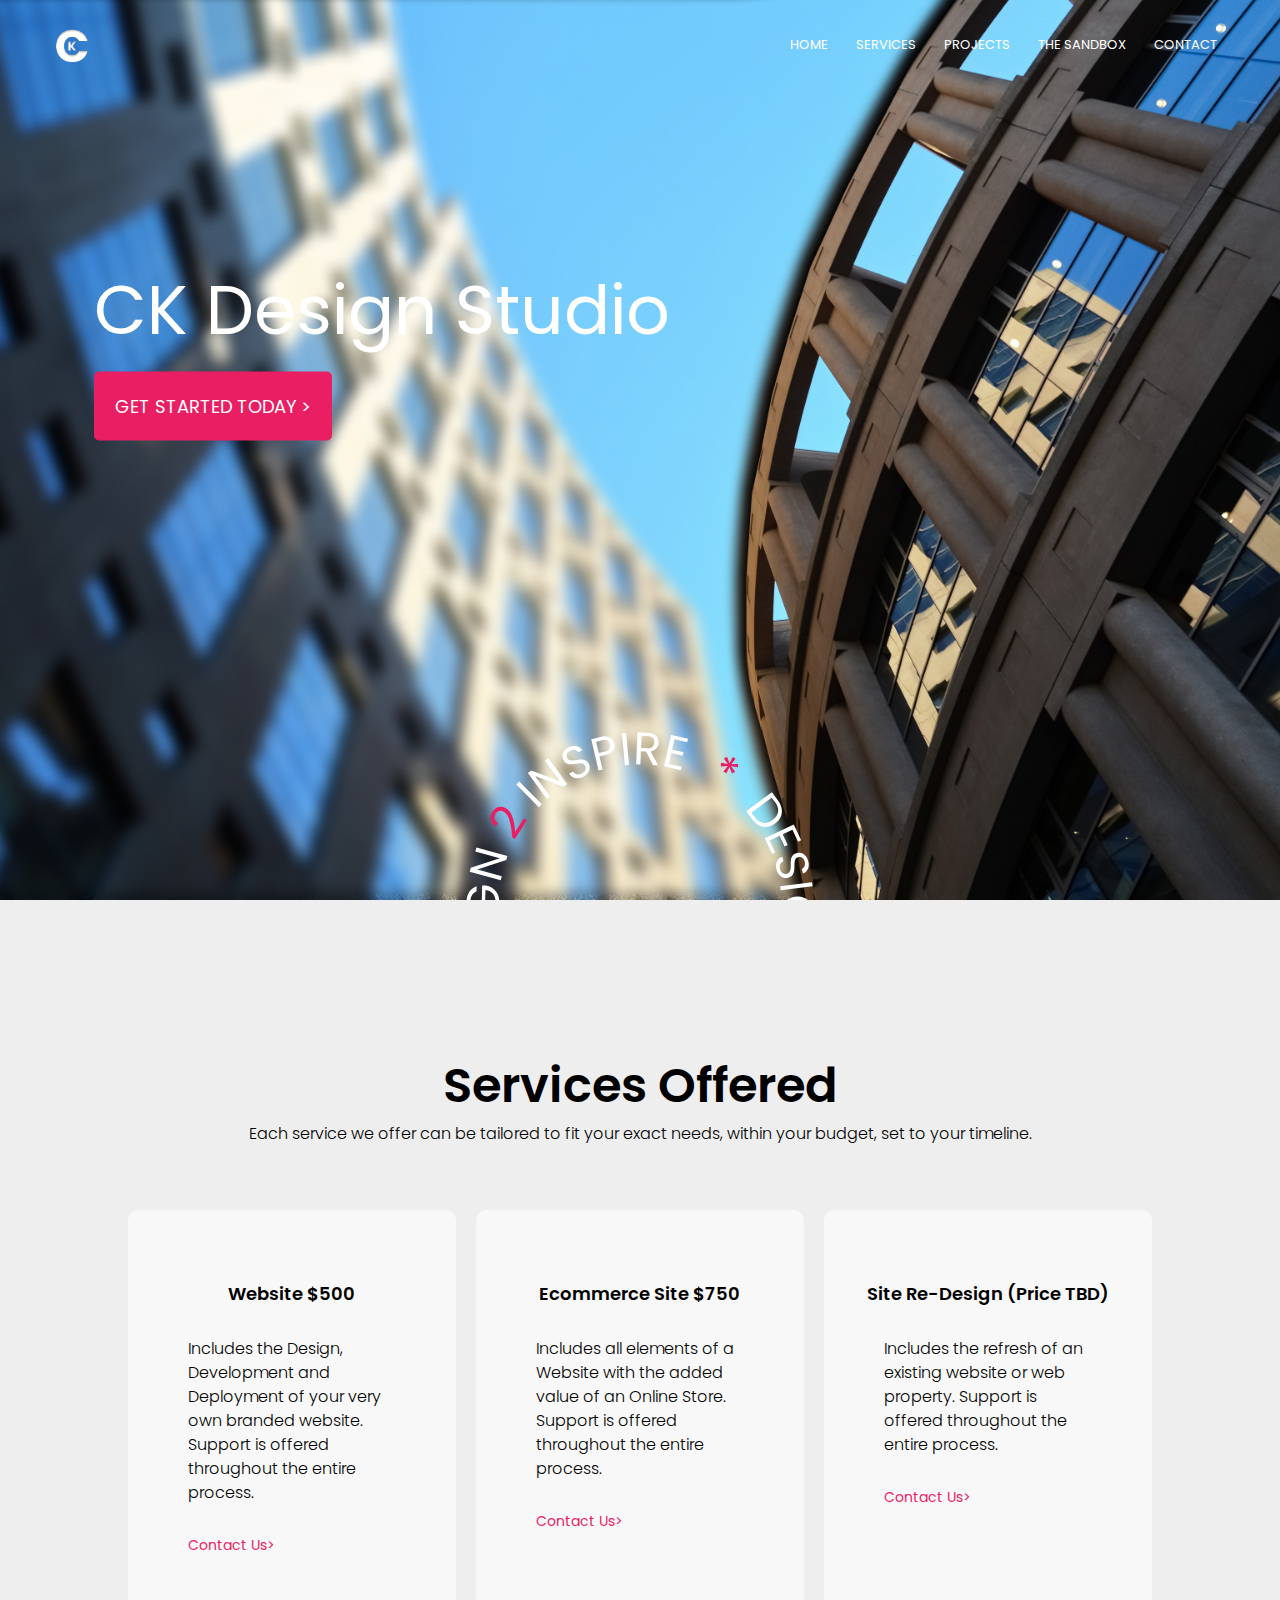
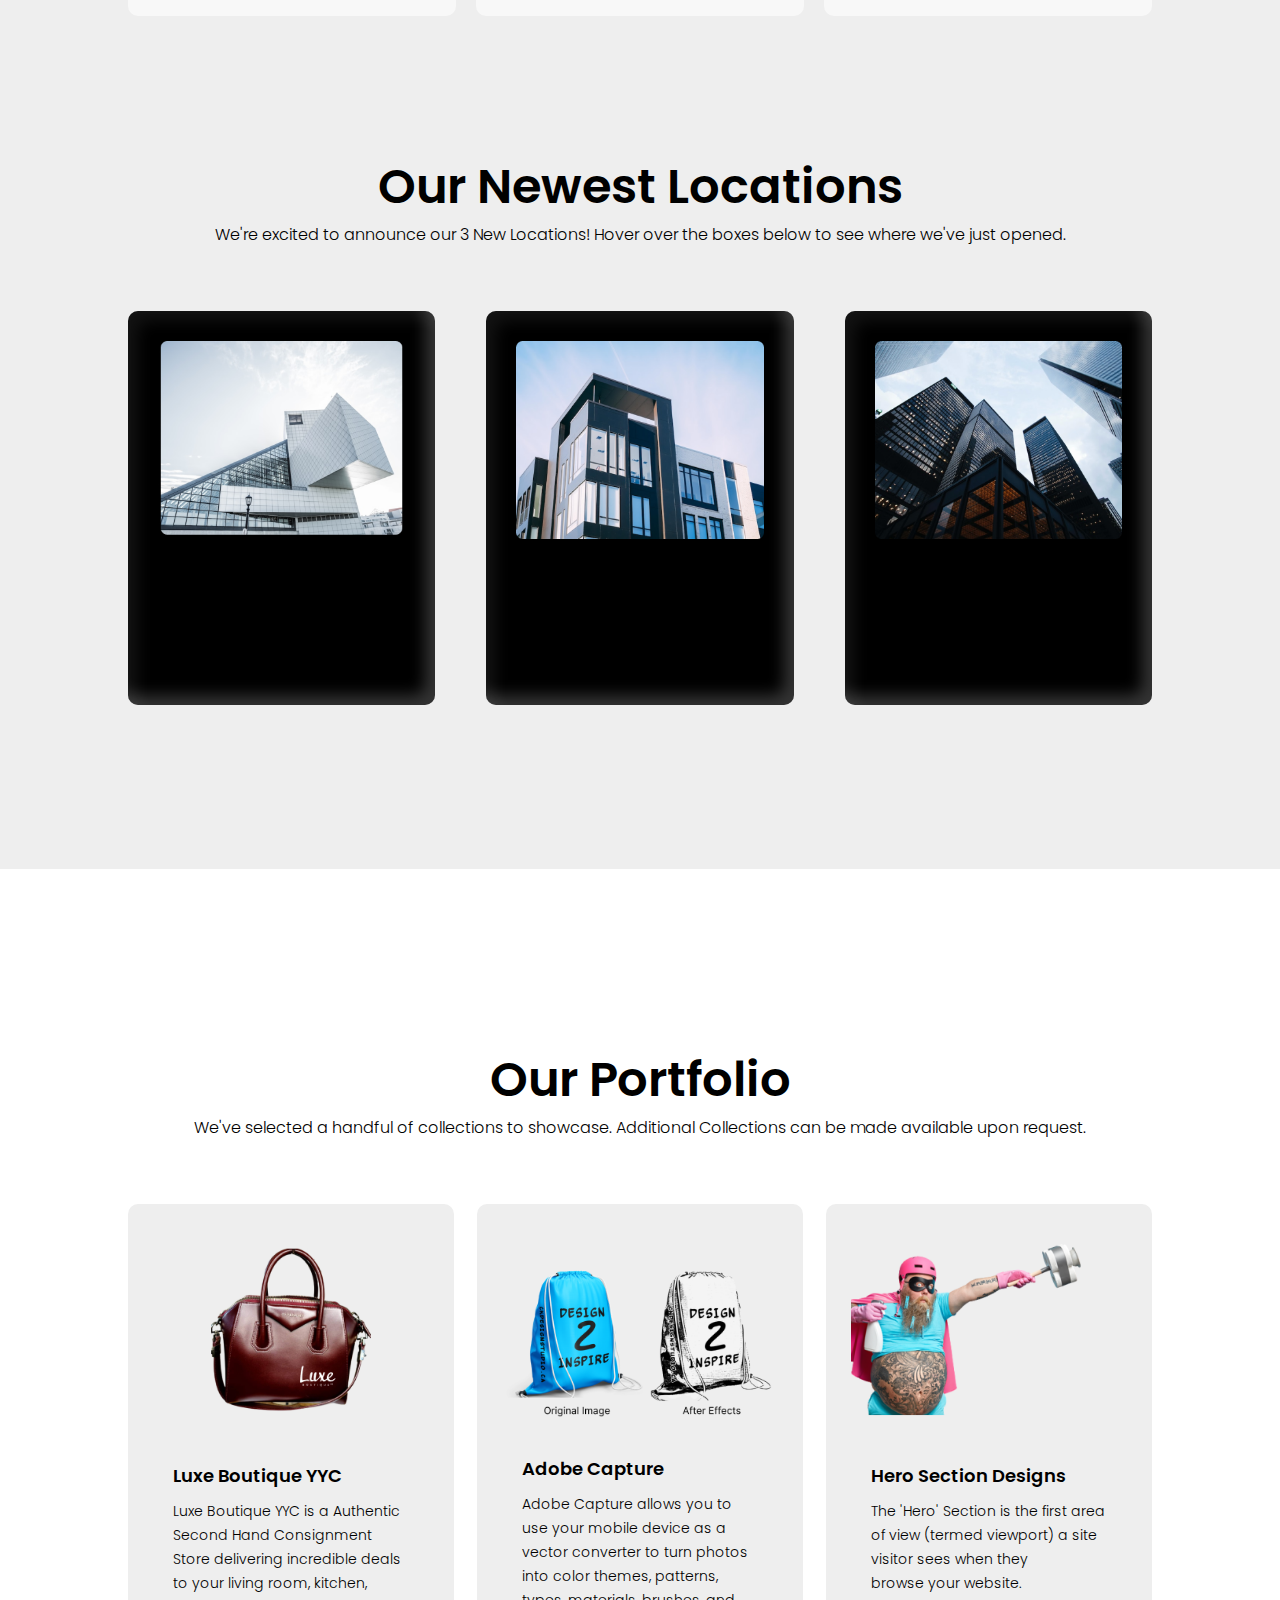
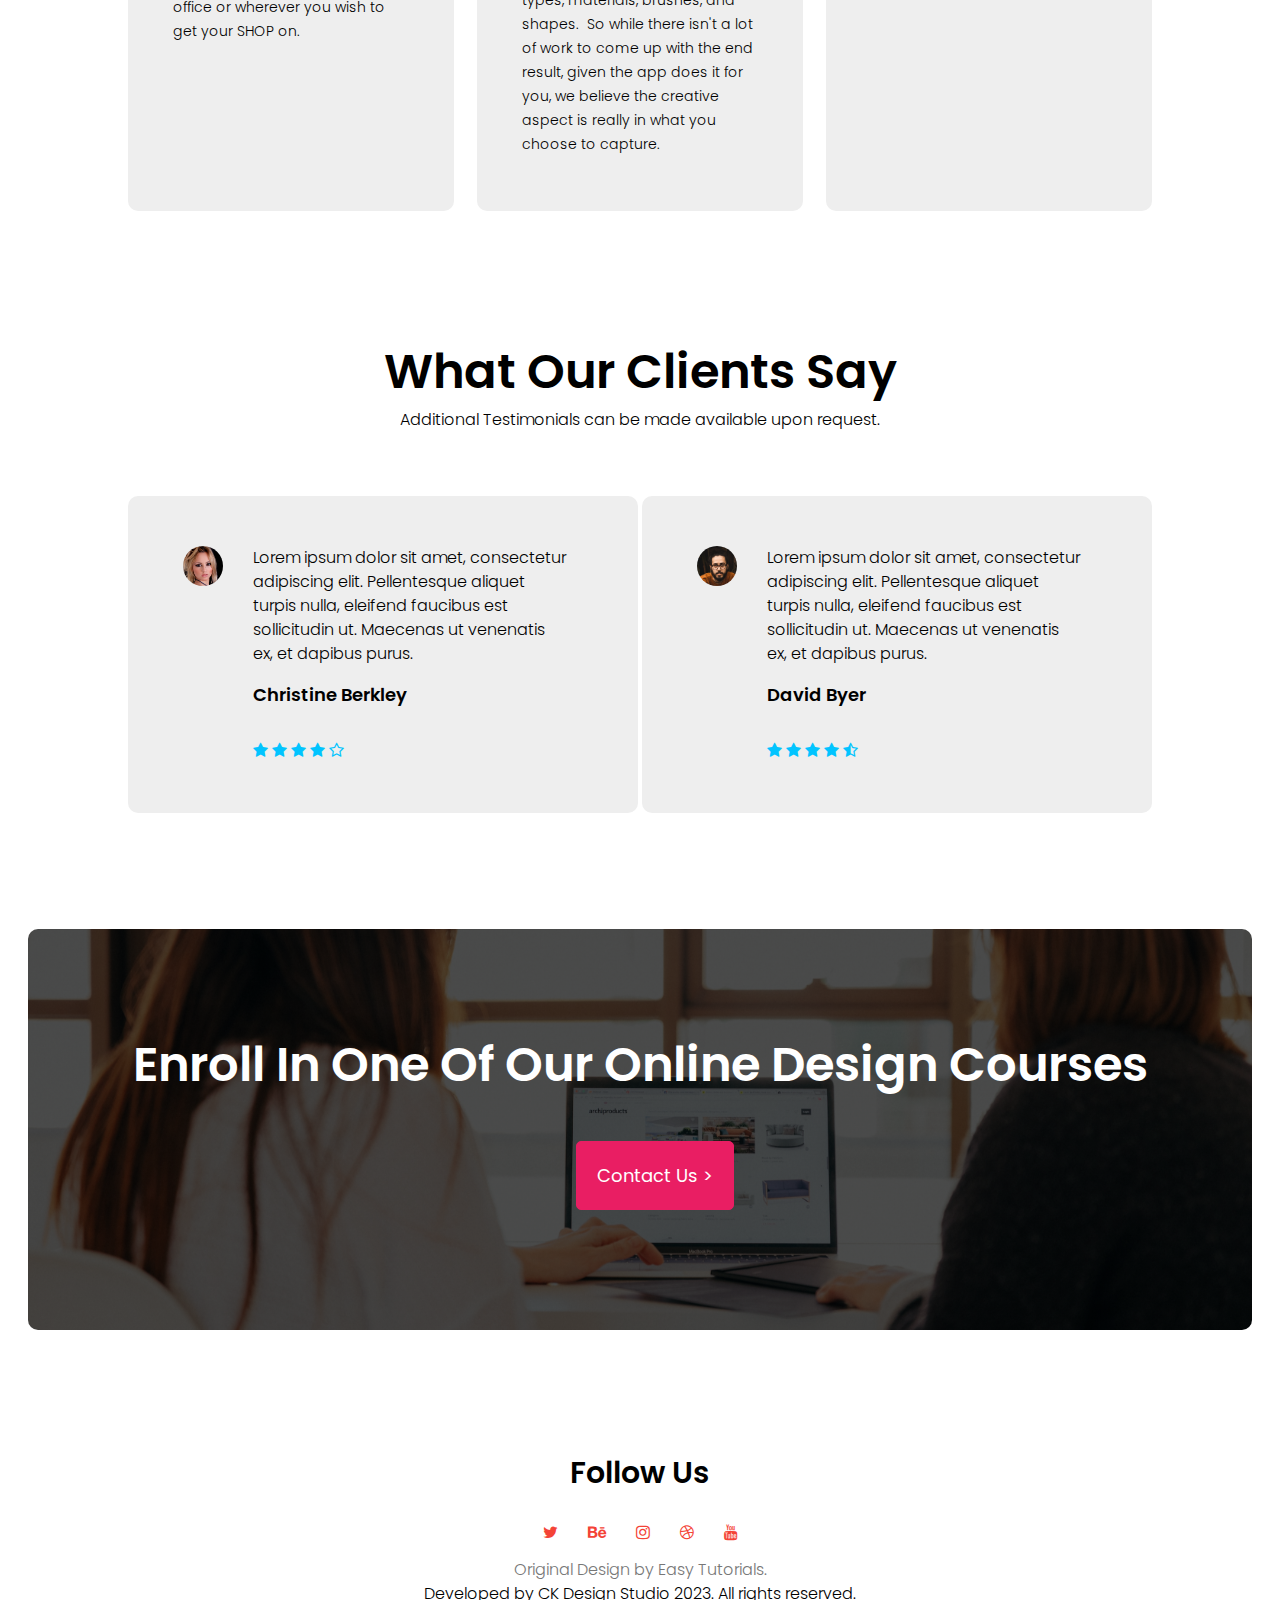
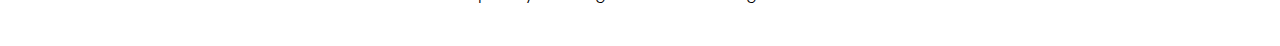
==== commit 1002ad1a: "Mobile Spacing" ====
--- a/index.html
+++ b/index.html
@@ -38,7 +38,6 @@
 
     <section class="course">
         <h1>Services Offered</h1>
-        <p>We're not interested in fitting you into a pre-fabricated service we could offer. Cookie cutter solutions might have done the job in the past but times have changed.</p>
         <p>Each service we offer can be tailored to fit your exact needs, within your budget, set to your timeline.</p>    
         <div class="row">
                 <div class="course-col">
--- a/css/style.css
+++ b/css/style.css
@@ -275,8 +275,9 @@
         padding-top: 75px;
         padding-bottom: 30px;
     }
-    .course p{
+    .course-col p{
         font-size: 14px;
+        margin: 0px;
     }
 } 
 
@@ -394,8 +395,12 @@
     }
 
 @media(max-width:700px){
+    .testimonial-col {
+        padding: 5px;       
+    }
+
     .testimonial-col img{
-        margin-left: 0px;
+        margin-left: 10px;
         margin-right: 15px;
     }
 }
@@ -433,7 +438,6 @@
     cursor: pointer;
     transition: 1s;
 }
-
     .cta-btn:hover {
         border: 1px solid #fff;
         background: transparent;
